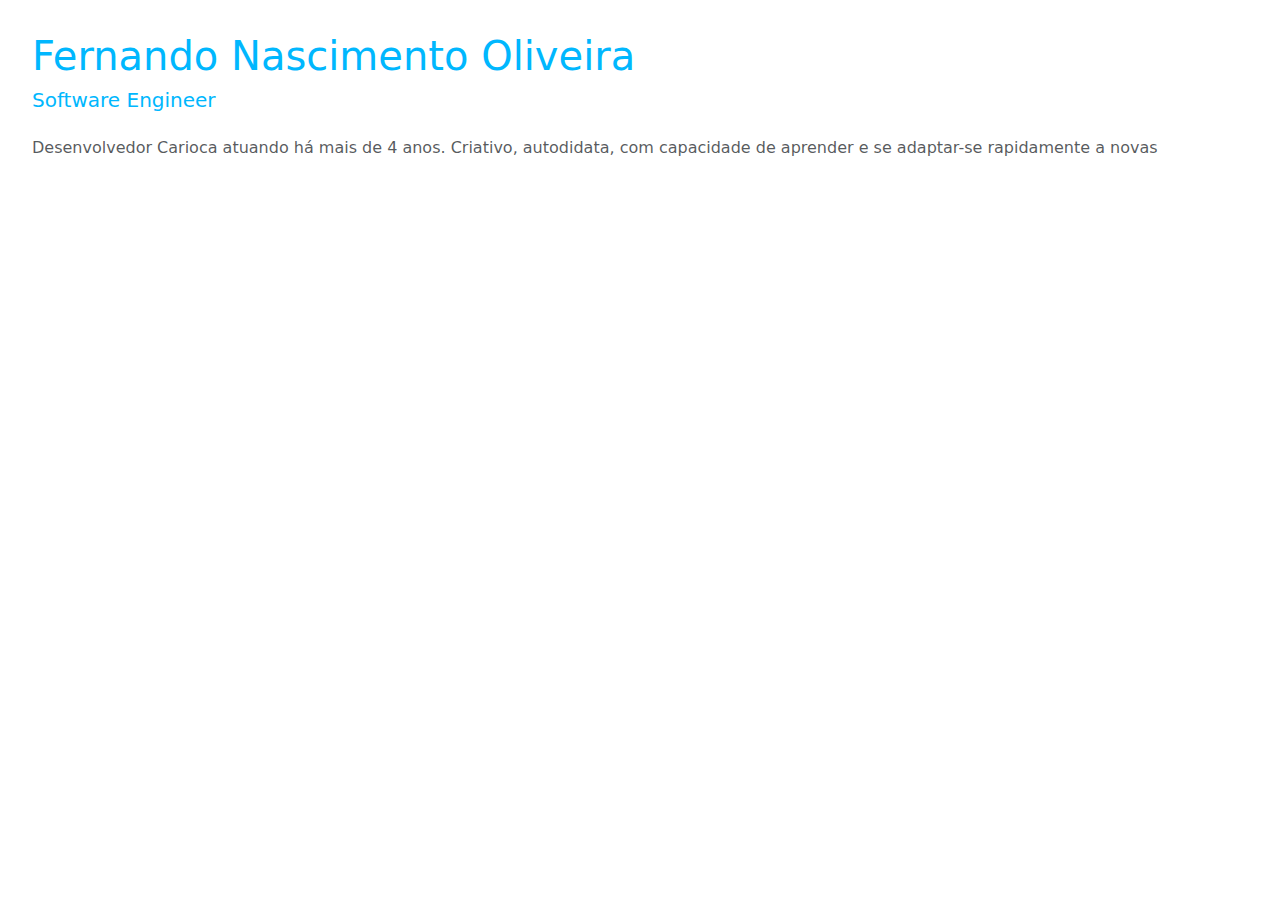
==== src/curriculo-pt.html @ 014e8c50 "resume test" ====
<!DOCTYPE html>
<html lang="en">

<head>
    <meta charset="utf-8">
    <meta name="viewport" content="width=device-width, initial-scale=1">
    <title>Curriculo PT-BR</title>
    <link rel="stylesheet" href="https://cdn.jsdelivr.net/npm/bootstrap@5.2.2/dist/css/bootstrap.min.css" />
    <link rel="stylesheet" href="https://cdnjs.cloudflare.com/ajax/libs/font-awesome/6.2.0/css/all.min.css">
    <link rel="apple-touch-icon" sizes="180x180" href="./../img/fav/apple-touch-icon.png">
    <link rel="icon" type="image/png" sizes="32x32" href="./../img/fav/favicon-32x32.png">
    <link rel="icon" type="image/png" sizes="16x16" href="./../img/fav/favicon-16x16.png">
    <link rel="manifest" href="./../img/fav/site.webmanifest">
    <link rel="stylesheet" href="./../css/style.css">
    <link rel="stylesheet" href="./../css/resume.css">
</head>

<body>
    <h1 class="h1 custom-text">Fernando Nascimento Oliveira</h1>
    <h2 class="h5 custom-text">Software Engineer</h2>

    <p class="text-muted mt-4">Desenvolvedor Carioca atuando há mais de 4 anos. Criativo, autodidata, com capacidade de
        aprender e se adaptar-se rapidamente a novas </p>
</body>

</html>
---- css/style.css ----
html {
    scroll-behavior: smooth;
}

.btn-custom {
    background-color: #00b7fe;
    color: #333;
    border-radius: 3px;
    padding: 15px 20px;
    font-size: 14px;
    font-weight: 400;
    color: white;
    font-weight: 900;
    text-decoration: none;
    transition: all 0.3s ease-in-out;
}

.custom-text {
    color: #00b7fe
}

.dark-blue-color {
    color: #191835;
}

.gray-back {
    background-color: #F1F5F6;
}

.services_box:hover {
    box-shadow: 0 0 10px rgba(0, 0, 0, 0.2);
    transform: scale(1.05);
}

.shadow-btn {
    text-shadow: 0 .1rem 0 rgba(0, 0, 0, .2);
}



/* timeline */

/* The actual timeline (the vertical ruler) */
.main-timeline {
    position: relative;
    padding-bottom: 50px;
}

/* The actual timeline (the vertical ruler) */
.main-timeline::after {
    content: "";
    position: absolute;
    width: 6px;
    background: linear-gradient(180deg, rgba(196,196,196) 0%, rgba(196,196,196) 90%, rgba(196,196,196,0) 100%);;
    top: 24px;
    bottom: 0;
    left: 50%;
    margin-left: -3px;
    border-radius: 500px;
}

/* Container around content */
.timeline {
    position: relative;
    background-color: inherit;
    width: 50%;
}

/* The circles on the timeline */
.timeline::after {
    content: "";
    position: absolute;
    width: 25px;
    height: 25px;
    right: -13px;
    background-color: #000;
    border: 5px solid #00b7fe;
    top: 15px;
    border-radius: 50%;
    z-index: 1;
}

/* Place the container to the left */
.left {
    padding: 0px 40px 20px 0px;
    left: 0;
}

/* Place the container to the right */
.right {
    padding: 0px 0px 20px 40px;
    left: 50%;
}

/* Add arrows to the left container (pointing right) */
.left::before {
    content: " ";
    position: absolute;
    top: 18px;
    z-index: 1;
    right: 31px;
    border: medium solid #DEE2E6;
    border-width: 10px 0 10px 10px;
    border-color: transparent transparent transparent #DEE2E6;
}

/* Add arrows to the right container (pointing left) */
.right::before {
    content: " ";
    position: absolute;
    top: 18px;
    z-index: 1;
    left: 31px;
    border: medium solid #DEE2E6;
    border-width: 10px 10px 10px 0;
    border-color: transparent #DEE2E6 transparent transparent;
}

/* Fix the circle for containers on the right side */
.right::after {
    left: -12px;
}

/* Media queries - Responsive timeline on screens less than 600px wide */
@media screen and (min-width: 768px) {
    .form-size {
        width: 650px;
    }
}

@media screen and (max-width: 768px) {

    /* Place the timelime to the left */
    .main-timeline::after {
        left: 31px;
    }

    /* Full-width containers */
    .timeline {
        width: 100%;
        padding-left: 70px;
        padding-right: 25px;
    }

    /* Make sure that all arrows are pointing leftwards */
    .timeline::before {
        left: 60px;
        border: medium solid white;
        border-width: 10px 10px 10px 0;
        border-color: transparent white transparent transparent;
    }

    /* Make sure all circles are at the same spot */
    .left::after,
    .right::after {
        left: 18px;
    }

    .left::before {
        right: auto;
    }

    /* Make all right containers behave like the left ones */
    .right {
        left: 0%;
    }
}
---- css/resume.css ----
body {
    margin: 2rem
}
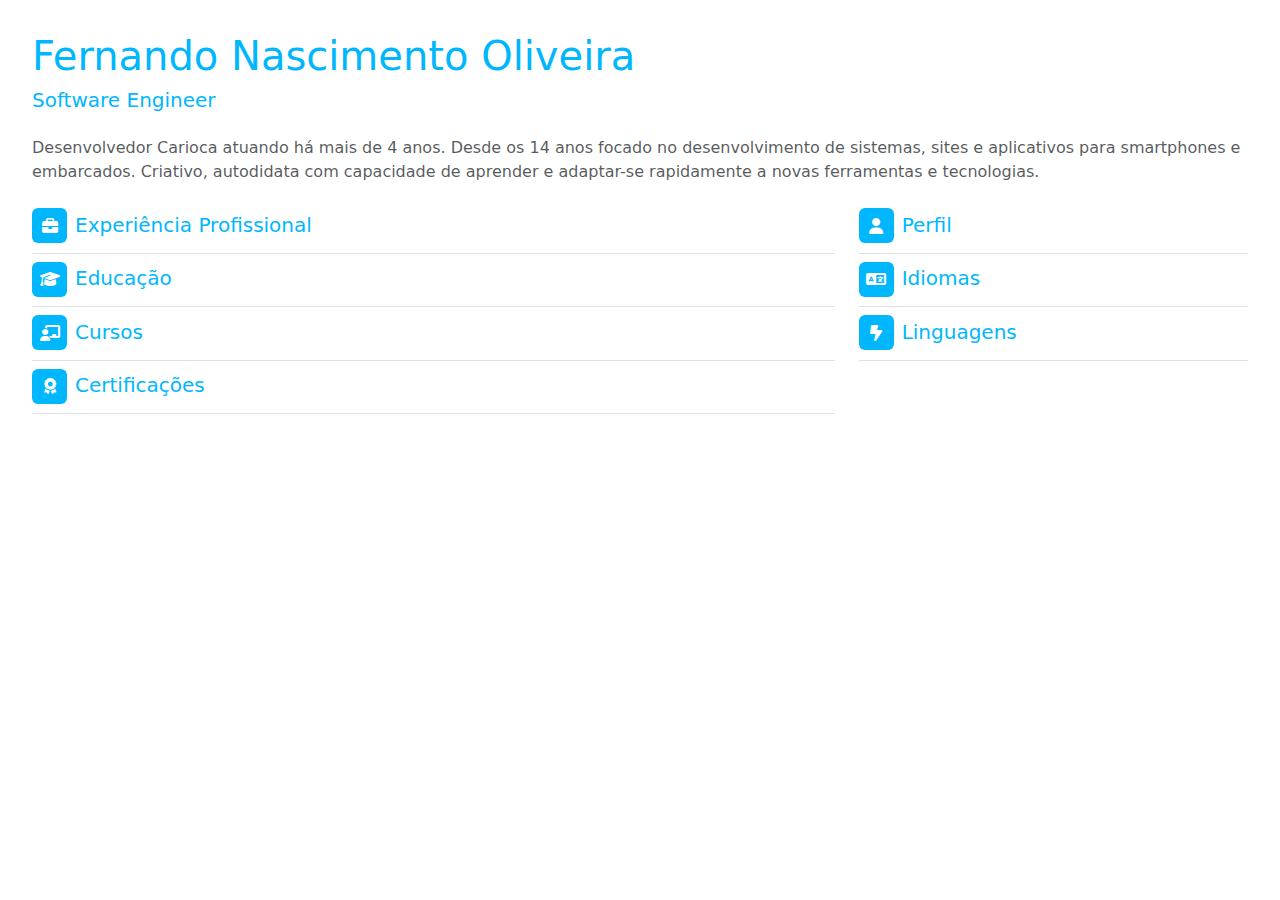
==== commit b807d366: "resume sections" ====
--- a/src/curriculo-pt.html
+++ b/src/curriculo-pt.html
@@ -1,5 +1,5 @@
 <!DOCTYPE html>
-<html lang="en">
+<html lang="pt-br">
 
 <head>
     <meta charset="utf-8">
@@ -18,9 +18,69 @@
 <body>
     <h1 class="h1 custom-text">Fernando Nascimento Oliveira</h1>
     <h2 class="h5 custom-text">Software Engineer</h2>
+    <p class="text-muted text-justify mt-4">Desenvolvedor Carioca atuando há mais de 4 anos. Desde os 14 anos focado no
+        desenvolvimento de sistemas, sites e aplicativos para smartphones e embarcados. Criativo, autodidata com
+        capacidade de aprender e adaptar-se rapidamente a novas ferramentas e tecnologias.</p>
 
-    <p class="text-muted mt-4">Desenvolvedor Carioca atuando há mais de 4 anos. Criativo, autodidata, com capacidade de
-        aprender e se adaptar-se rapidamente a novas </p>
+    <main class="row">
+        <div class="col-8">
+            <section class="d-flex align-items-baseline gap-2 border-bottom py-2">
+                <div class="custom-bg custom-icon px-2 py-1 rounded">
+                    <i class="fa-sharp fa-solid fa-briefcase text-white"></i>
+                </div>
+                <h1 class="h5 custom-text">Experiência Profissional</h1>
+            </section>
+
+
+            <section class="d-flex align-items-baseline gap-2 border-bottom py-2">
+                <div class="custom-bg custom-icon px-2 py-1 rounded">
+                    <i class="fa-sharp fa-solid fa-graduation-cap text-white"></i>
+                </div>
+                <h1 class="h5 custom-text">Educação</h1>
+            </section>
+
+            <section class="d-flex align-items-baseline gap-2 border-bottom py-2">
+                <div class="custom-bg custom-icon px-2 py-1 rounded">
+                    <i class="fa-solid fa-chalkboard-user text-white"></i>
+                </div>
+                <h1 class="h5 custom-text">Cursos</h1>
+            </section>
+
+            <section class="d-flex align-items-baseline gap-2 border-bottom py-2">
+                <div class="custom-bg custom-icon px-2 py-1 rounded">
+                    <i class="fa-sharp fa-solid fa-award text-white"></i>
+                </div>
+                <h1 class="h5 custom-text">Certificações</h1>
+            </section>
+        </div>
+        <div class="col-4">
+
+            <section class="d-flex align-items-baseline gap-2 border-bottom py-2">
+                <div class="custom-bg custom-icon px-2 py-1 rounded">
+                    <i class="fa-sharp fa-solid fa-user text-white"></i>
+                </div>
+                <h1 class="h5 custom-text">Perfil</h1>
+            </section>
+
+            <section class="d-flex align-items-baseline gap-2 border-bottom py-2">
+                <div class="custom-bg custom-icon px-2 py-1 rounded">
+                    <i class="fa-sharp fa-solid fa-language text-white"></i>
+                </div>
+                <h1 class="h5 custom-text">Idiomas</h1>
+            </section>
+
+
+
+            <section class="d-flex align-items-baseline gap-2 border-bottom py-2">
+                <div class="custom-bg custom-icon px-2 py-1 rounded">
+                    <i class="fa-sharp fa-solid fa-bolt-lightning text-white"></i>
+                </div>
+                <h1 class="h5 custom-text">Linguagens</h1>
+            </section>
+
+        </div>
+    </main>
+
 </body>
 
 </html>--- a/css/style.css
+++ b/css/style.css
@@ -1,4 +1,3 @@
-
 html {
     scroll-behavior: smooth;
 }
@@ -18,6 +17,18 @@
 
 .custom-text {
     color: #00b7fe
+}
+
+.custom-bg {
+    background-color: #00b7fe
+}
+
+.custom-icon {
+    width: 35px;
+    height: 35px;
+    display: flex;
+    justify-content: center;
+    align-items: center;
 }
 
 .dark-blue-color {
@@ -52,7 +63,8 @@
     content: "";
     position: absolute;
     width: 6px;
-    background: linear-gradient(180deg, rgba(196,196,196) 0%, rgba(196,196,196) 90%, rgba(196,196,196,0) 100%);;
+    background: linear-gradient(180deg, rgba(196, 196, 196) 0%, rgba(196, 196, 196) 90%, rgba(196, 196, 196, 0) 100%);
+    ;
     top: 24px;
     bottom: 0;
     left: 50%;
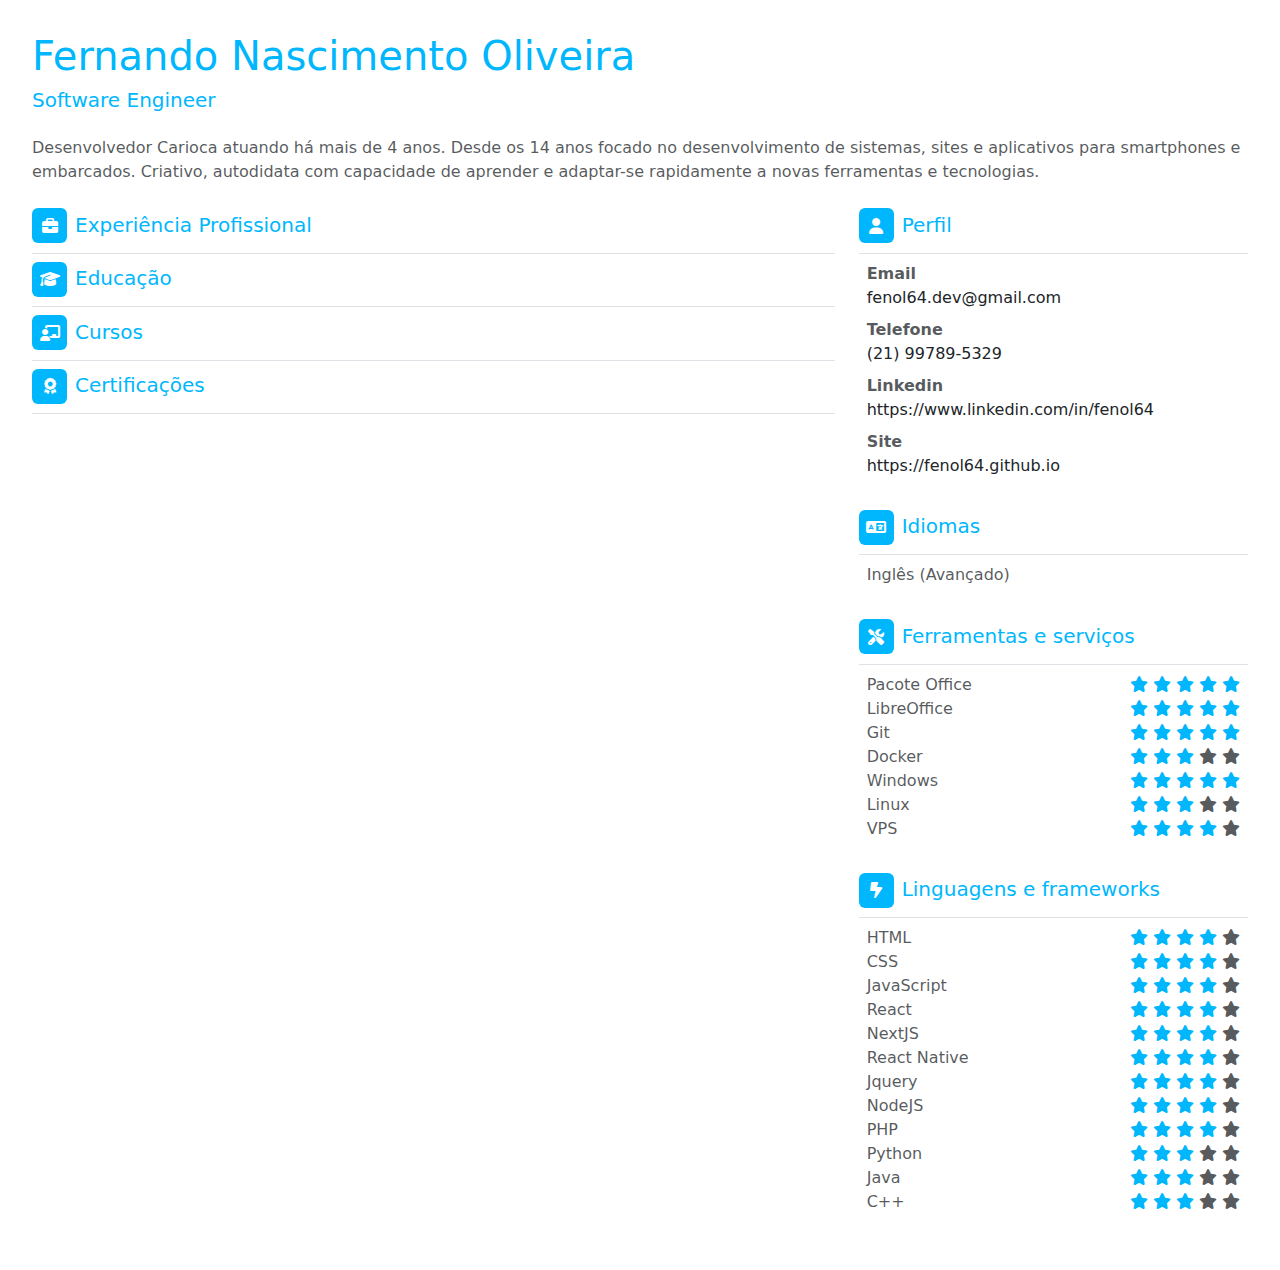
==== commit 13c64317: "aside ready" ====
--- a/src/curriculo-pt.html
+++ b/src/curriculo-pt.html
@@ -62,6 +62,27 @@
                 <h1 class="h5 custom-text">Perfil</h1>
             </section>
 
+            <ul class="list-unstyled p-2 d-flex flex-column gap-2">
+                <li>
+                    <span class="text-muted fw-bold">Email</span>
+                    <span class="d-block">fenol64.dev@gmail.com</span>
+                </li>
+                <li>
+                    <span class="text-muted fw-bold">Telefone</span>
+                    <span class="d-block">(21) 99789-5329</span>
+                </li>
+                <li>
+                    <span class="text-muted fw-bold">Linkedin</span>
+                    <span class="d-block">https://www.linkedin.com/in/fenol64</span>
+                </li>
+                <li>
+                    <span class="text-muted fw-bold">Site</span>
+                    <span class="d-block">https://fenol64.github.io</span>
+                </li>
+            </ul>
+
+
+
             <section class="d-flex align-items-baseline gap-2 border-bottom py-2">
                 <div class="custom-bg custom-icon px-2 py-1 rounded">
                     <i class="fa-sharp fa-solid fa-language text-white"></i>
@@ -69,15 +90,237 @@
                 <h1 class="h5 custom-text">Idiomas</h1>
             </section>
 
-
+            <ul class="list-unstyled p-2">
+                <li class="text-muted">Inglês (Avançado)</li>
+            </ul>
+
+            <section class="d-flex align-items-baseline gap-2 border-bottom py-2">
+                <div class="custom-bg custom-icon px-2 py-1 rounded">
+                    <i class="fa-sharp fa-solid fa-tools text-white"></i>
+                </div>
+                <h1 class="h5 custom-text">Ferramentas e serviços</h1>
+            </section>
+
+            <ul class="list-unstyled p-2">
+                <li class="d-flex justify-content-between">
+                    <span class="text-muted">Pacote Office</span>
+                    <div>
+                        <i class="fa-sharp fa-solid fa-star custom-text"></i>
+                        <i class="fa-sharp fa-solid fa-star custom-text"></i>
+                        <i class="fa-sharp fa-solid fa-star custom-text"></i>
+                        <i class="fa-sharp fa-solid fa-star custom-text"></i>
+                        <i class="fa-sharp fa-solid fa-star custom-text"></i>
+                    </div>
+                </li>
+
+                <li class="d-flex justify-content-between">
+                    <span class="text-muted">LibreOffice</span>
+                    <div>
+                        <i class="fa-sharp fa-solid fa-star custom-text"></i>
+                        <i class="fa-sharp fa-solid fa-star custom-text"></i>
+                        <i class="fa-sharp fa-solid fa-star custom-text"></i>
+                        <i class="fa-sharp fa-solid fa-star custom-text"></i>
+                        <i class="fa-sharp fa-solid fa-star custom-text"></i>
+                    </div>
+                </li>
+
+                <li class="d-flex justify-content-between">
+                    <span class="text-muted">Git</span>
+                    <div>
+                        <i class="fa-sharp fa-solid fa-star custom-text"></i>
+                        <i class="fa-sharp fa-solid fa-star custom-text"></i>
+                        <i class="fa-sharp fa-solid fa-star custom-text"></i>
+                        <i class="fa-sharp fa-solid fa-star custom-text"></i>
+                        <i class="fa-sharp fa-solid fa-star custom-text"></i>
+                    </div>
+                </li>
+
+                <li class="d-flex justify-content-between">
+                    <span class="text-muted">Docker</span>
+                    <div>
+                        <i class="fa-sharp fa-solid fa-star custom-text"></i>
+                        <i class="fa-sharp fa-solid fa-star custom-text"></i>
+                        <i class="fa-sharp fa-solid fa-star custom-text"></i>
+                        <i class="fa-sharp fa-solid fa-star text-muted"></i>
+                        <i class="fa-sharp fa-solid fa-star text-muted"></i>
+                    </div>
+                </li>
+
+                <li class="d-flex justify-content-between">
+                    <span class="text-muted">Windows</span>
+                    <div>
+                        <i class="fa-sharp fa-solid fa-star custom-text"></i>
+                        <i class="fa-sharp fa-solid fa-star custom-text"></i>
+                        <i class="fa-sharp fa-solid fa-star custom-text"></i>
+                        <i class="fa-sharp fa-solid fa-star custom-text"></i>
+                        <i class="fa-sharp fa-solid fa-star custom-text"></i>
+                    </div>
+                </li>
+
+                <li class="d-flex justify-content-between">
+                    <span class="text-muted">Linux</span>
+                    <div>
+                        <i class="fa-sharp fa-solid fa-star custom-text"></i>
+                        <i class="fa-sharp fa-solid fa-star custom-text"></i>
+                        <i class="fa-sharp fa-solid fa-star custom-text"></i>
+                        <i class="fa-sharp fa-solid fa-star text-muted"></i>
+                        <i class="fa-sharp fa-solid fa-star text-muted"></i>
+                    </div>
+                </li>
+
+                <li class="d-flex justify-content-between">
+                    <span class="text-muted">VPS</span>
+                    <div>
+                        <i class="fa-sharp fa-solid fa-star custom-text"></i>
+                        <i class="fa-sharp fa-solid fa-star custom-text"></i>
+                        <i class="fa-sharp fa-solid fa-star custom-text"></i>
+                        <i class="fa-sharp fa-solid fa-star custom-text"></i>
+                        <i class="fa-sharp fa-solid fa-star text-muted"></i>
+                    </div>
+                </li>
+
+            </ul>
 
             <section class="d-flex align-items-baseline gap-2 border-bottom py-2">
                 <div class="custom-bg custom-icon px-2 py-1 rounded">
                     <i class="fa-sharp fa-solid fa-bolt-lightning text-white"></i>
                 </div>
-                <h1 class="h5 custom-text">Linguagens</h1>
-            </section>
-
+                <h1 class="h5 custom-text">Linguagens e frameworks</h1>
+            </section>
+
+            <ul class="list-unstyled p-2">
+                <li class="d-flex justify-content-between">
+                    <span class="text-muted">HTML</span>
+                    <div>
+                        <i class="fa-sharp fa-solid fa-star custom-text"></i>
+                        <i class="fa-sharp fa-solid fa-star custom-text"></i>
+                        <i class="fa-sharp fa-solid fa-star custom-text"></i>
+                        <i class="fa-sharp fa-solid fa-star custom-text"></i>
+                        <i class="fa-sharp fa-solid fa-star text-muted"></i>
+                    </div>
+                </li>
+                <li class="d-flex justify-content-between">
+                    <span class="text-muted">CSS</span>
+                    <div>
+                        <i class="fa-sharp fa-solid fa-star custom-text"></i>
+                        <i class="fa-sharp fa-solid fa-star custom-text"></i>
+                        <i class="fa-sharp fa-solid fa-star custom-text"></i>
+                        <i class="fa-sharp fa-solid fa-star custom-text"></i>
+                        <i class="fa-sharp fa-solid fa-star text-muted"></i>
+                    </div>
+                </li>
+                <li class="d-flex justify-content-between">
+                    <span class="text-muted">JavaScript</span>
+                    <div>
+                        <i class="fa-sharp fa-solid fa-star custom-text"></i>
+                        <i class="fa-sharp fa-solid fa-star custom-text"></i>
+                        <i class="fa-sharp fa-solid fa-star custom-text"></i>
+                        <i class="fa-sharp fa-solid fa-star custom-text"></i>
+                        <i class="fa-sharp fa-solid fa-star text-muted"></i>
+                    </div>
+                </li>
+                <li class="d-flex justify-content-between">
+                    <span class="text-muted">React</span>
+                    <div>
+                        <i class="fa-sharp fa-solid fa-star custom-text"></i>
+                        <i class="fa-sharp fa-solid fa-star custom-text"></i>
+                        <i class="fa-sharp fa-solid fa-star custom-text"></i>
+                        <i class="fa-sharp fa-solid fa-star custom-text"></i>
+                        <i class="fa-sharp fa-solid fa-star text-muted"></i>
+                    </div>
+                </li>
+
+                <li class="d-flex justify-content-between">
+                    <span class="text-muted">NextJS</span>
+                    <div>
+                        <i class="fa-sharp fa-solid fa-star custom-text"></i>
+                        <i class="fa-sharp fa-solid fa-star custom-text"></i>
+                        <i class="fa-sharp fa-solid fa-star custom-text"></i>
+                        <i class="fa-sharp fa-solid fa-star custom-text"></i>
+                        <i class="fa-sharp fa-solid fa-star text-muted"></i>
+                    </div>
+                </li>
+
+                <li class="d-flex justify-content-between">
+                    <span class="text-muted">React Native</span>
+                    <div>
+                        <i class="fa-sharp fa-solid fa-star custom-text"></i>
+                        <i class="fa-sharp fa-solid fa-star custom-text"></i>
+                        <i class="fa-sharp fa-solid fa-star custom-text"></i>
+                        <i class="fa-sharp fa-solid fa-star custom-text"></i>
+                        <i class="fa-sharp fa-solid fa-star text-muted"></i>
+                    </div>
+                </li>
+
+                <li class="d-flex justify-content-between">
+                    <span class="text-muted">Jquery</span>
+                    <div>
+                        <i class="fa-sharp fa-solid fa-star custom-text"></i>
+                        <i class="fa-sharp fa-solid fa-star custom-text"></i>
+                        <i class="fa-sharp fa-solid fa-star custom-text"></i>
+                        <i class="fa-sharp fa-solid fa-star custom-text"></i>
+                        <i class="fa-sharp fa-solid fa-star text-muted"></i>
+                    </div>
+                </li>
+
+                <li class="d-flex justify-content-between">
+                    <span class="text-muted">NodeJS</span>
+                    <div>
+                        <i class="fa-sharp fa-solid fa-star custom-text"></i>
+                        <i class="fa-sharp fa-solid fa-star custom-text"></i>
+                        <i class="fa-sharp fa-solid fa-star custom-text"></i>
+                        <i class="fa-sharp fa-solid fa-star custom-text"></i>
+                        <i class="fa-sharp fa-solid fa-star text-muted"></i>
+                    </div>
+                </li>
+
+                <li class="d-flex justify-content-between">
+                    <span class="text-muted">PHP</span>
+                    <div>
+                        <i class="fa-sharp fa-solid fa-star custom-text"></i>
+                        <i class="fa-sharp fa-solid fa-star custom-text"></i>
+                        <i class="fa-sharp fa-solid fa-star custom-text"></i>
+                        <i class="fa-sharp fa-solid fa-star custom-text"></i>
+                        <i class="fa-sharp fa-solid fa-star text-muted"></i>
+                    </div>
+                </li>
+
+                <li class="d-flex justify-content-between">
+                    <span class="text-muted">Python</span>
+                    <div>
+                        <i class="fa-sharp fa-solid fa-star custom-text"></i>
+                        <i class="fa-sharp fa-solid fa-star custom-text"></i>
+                        <i class="fa-sharp fa-solid fa-star custom-text"></i>
+                        <i class="fa-sharp fa-solid fa-star text-muted"></i>
+                        <i class="fa-sharp fa-solid fa-star text-muted"></i>
+                    </div>
+                </li>
+
+                <li class="d-flex justify-content-between">
+                    <span class="text-muted">Java</span>
+                    <div>
+                        <i class="fa-sharp fa-solid fa-star custom-text"></i>
+                        <i class="fa-sharp fa-solid fa-star custom-text"></i>
+                        <i class="fa-sharp fa-solid fa-star custom-text"></i>
+                        <i class="fa-sharp fa-solid fa-star text-muted"></i>
+                        <i class="fa-sharp fa-solid fa-star text-muted"></i>
+                    </div>
+                </li>
+
+                <li class="d-flex justify-content-between">
+                    <span class="text-muted">C++</span>
+                    <div>
+                        <i class="fa-sharp fa-solid fa-star custom-text"></i>
+                        <i class="fa-sharp fa-solid fa-star custom-text"></i>
+                        <i class="fa-sharp fa-solid fa-star custom-text"></i>
+                        <i class="fa-sharp fa-solid fa-star text-muted"></i>
+                        <i class="fa-sharp fa-solid fa-star text-muted"></i>
+                    </div>
+                </li>
+
+
+
+            </ul>
         </div>
     </main>
 
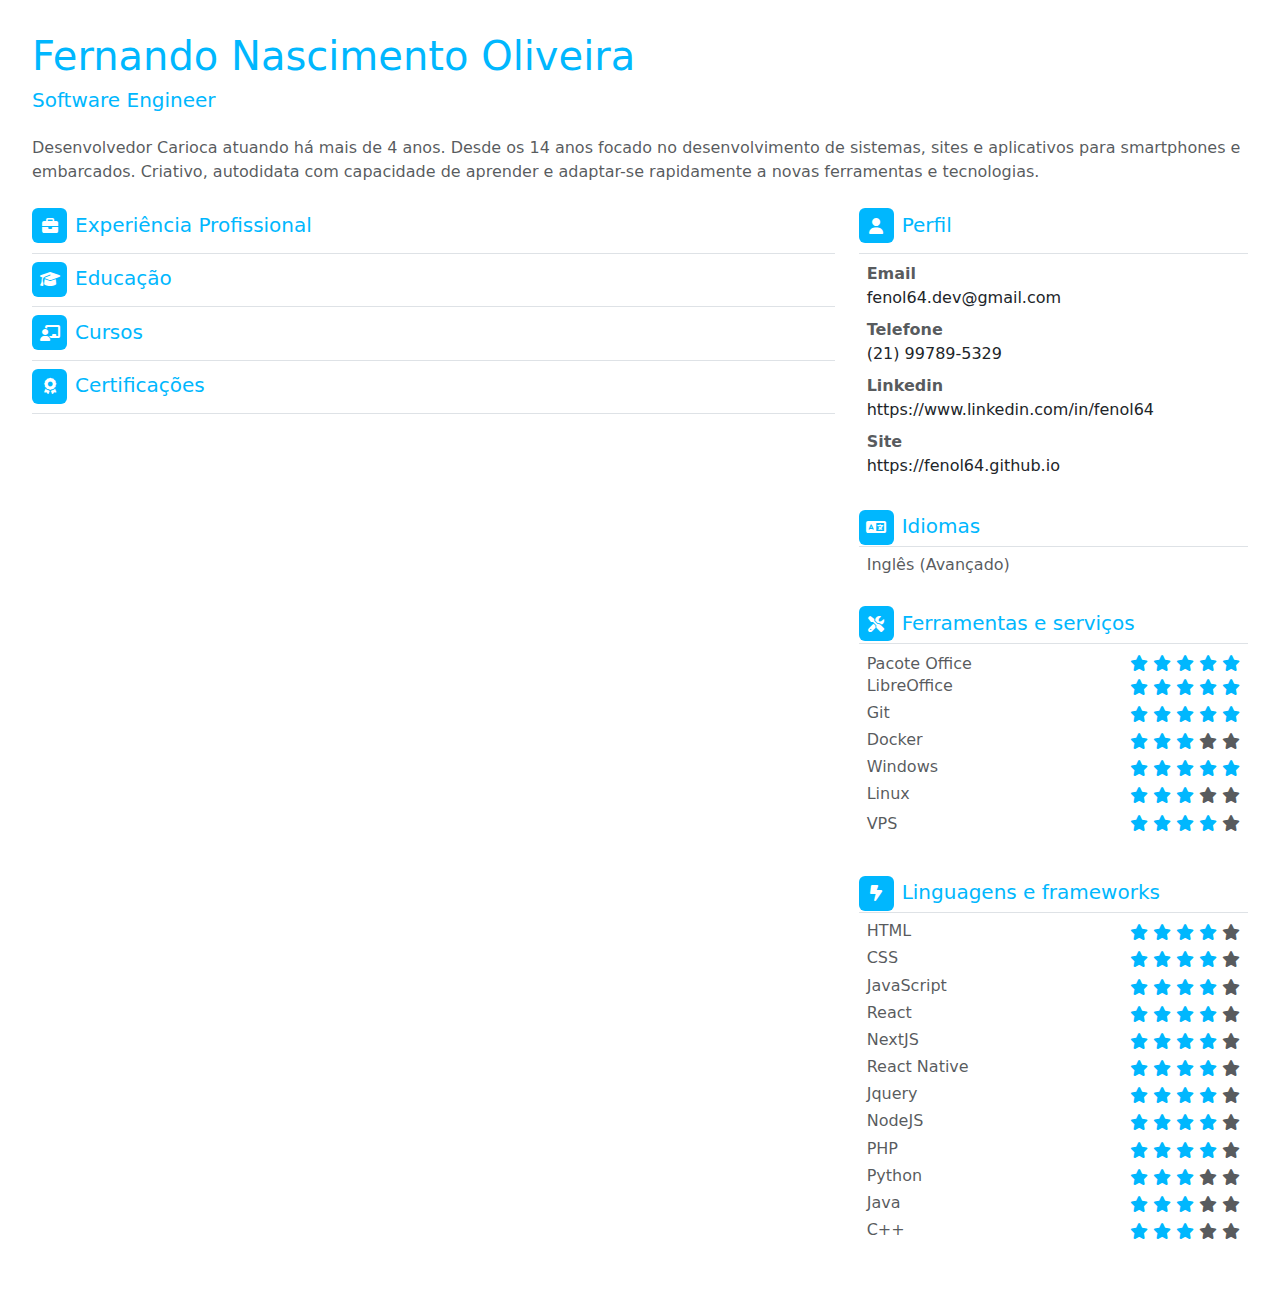
==== commit 688fab12: "v1" ====
--- a/src/curriculo-pt.html
+++ b/src/curriculo-pt.html
@@ -83,244 +83,289 @@
 
 
 
-            <section class="d-flex align-items-baseline gap-2 border-bottom py-2">
-                <div class="custom-bg custom-icon px-2 py-1 rounded">
-                    <i class="fa-sharp fa-solid fa-language text-white"></i>
-                </div>
-                <h1 class="h5 custom-text">Idiomas</h1>
-            </section>
-
-            <ul class="list-unstyled p-2">
-                <li class="text-muted">Inglês (Avançado)</li>
-            </ul>
-
-            <section class="d-flex align-items-baseline gap-2 border-bottom py-2">
-                <div class="custom-bg custom-icon px-2 py-1 rounded">
-                    <i class="fa-sharp fa-solid fa-tools text-white"></i>
-                </div>
-                <h1 class="h5 custom-text">Ferramentas e serviços</h1>
-            </section>
-
-            <ul class="list-unstyled p-2">
-                <li class="d-flex justify-content-between">
-                    <span class="text-muted">Pacote Office</span>
-                    <div>
-                        <i class="fa-sharp fa-solid fa-star custom-text"></i>
-                        <i class="fa-sharp fa-solid fa-star custom-text"></i>
-                        <i class="fa-sharp fa-solid fa-star custom-text"></i>
-                        <i class="fa-sharp fa-solid fa-star custom-text"></i>
-                        <i class="fa-sharp fa-solid fa-star custom-text"></i>
+            <section class="py-2">
+                <div class="d-flex align-items-baseline gap-2 border-bottom">
+                    <div class="custom-bg custom-icon px-2 py-1 rounded">
+                        <i class="fa-sharp fa-solid fa-language text-white"></i>
                     </div>
-                </li>
-
-                <li class="d-flex justify-content-between">
-                    <span class="text-muted">LibreOffice</span>
-                    <div>
-                        <i class="fa-sharp fa-solid fa-star custom-text"></i>
-                        <i class="fa-sharp fa-solid fa-star custom-text"></i>
-                        <i class="fa-sharp fa-solid fa-star custom-text"></i>
-                        <i class="fa-sharp fa-solid fa-star custom-text"></i>
-                        <i class="fa-sharp fa-solid fa-star custom-text"></i>
+                    <h1 class="h5 custom-text">Idiomas</h1>
+                </div>
+                <div class="p-2">
+                    <h2 class="text-muted fw-normal h6">Inglês (Avançado)</h2>
+                </div>
+            </section>
+
+
+            <section class=" py-2">
+                <div class="d-flex align-items-baseline gap-2 border-bottom">
+                    <div class="custom-bg custom-icon px-2 py-1 rounded">
+                        <i class="fa-sharp fa-solid fa-tools text-white"></i>
                     </div>
-                </li>
-
-                <li class="d-flex justify-content-between">
-                    <span class="text-muted">Git</span>
-                    <div>
-                        <i class="fa-sharp fa-solid fa-star custom-text"></i>
-                        <i class="fa-sharp fa-solid fa-star custom-text"></i>
-                        <i class="fa-sharp fa-solid fa-star custom-text"></i>
-                        <i class="fa-sharp fa-solid fa-star custom-text"></i>
-                        <i class="fa-sharp fa-solid fa-star custom-text"></i>
+                    <h1 class="h5 custom-text">Ferramentas e serviços</h1>
+                </div>
+                <ul class="list-unstyled p-2">
+                    <li class="d-flex justify-content-between">
+                        <div>
+                            <h2 class="text-muted h6 fw-normal d-inline">Pacote Office</span>
+                        </div>
+                        <div>
+                            <i class="fa-sharp fa-solid fa-star custom-text"></i>
+                            <i class="fa-sharp fa-solid fa-star custom-text"></i>
+                            <i class="fa-sharp fa-solid fa-star custom-text"></i>
+                            <i class="fa-sharp fa-solid fa-star custom-text"></i>
+                            <i class="fa-sharp fa-solid fa-star custom-text"></i>
+                        </div>
+                    </li>
+
+                    <li class="d-flex justify-content-between">
+                        <div>
+                            <h2 class="text-muted fw-normal h6">LibreOffice</h2>
+                        </div>
+                        <div>
+                            <i class="fa-sharp fa-solid fa-star custom-text"></i>
+                            <i class="fa-sharp fa-solid fa-star custom-text"></i>
+                            <i class="fa-sharp fa-solid fa-star custom-text"></i>
+                            <i class="fa-sharp fa-solid fa-star custom-text"></i>
+                            <i class="fa-sharp fa-solid fa-star custom-text"></i>
+                        </div>
+                    </li>
+
+                    <li class="d-flex justify-content-between">
+                        <div>
+                            <h2 class="text-muted fw-normal h6">Git</h2>
+                        </div>
+                        <div>
+                            <i class="fa-sharp fa-solid fa-star custom-text"></i>
+                            <i class="fa-sharp fa-solid fa-star custom-text"></i>
+                            <i class="fa-sharp fa-solid fa-star custom-text"></i>
+                            <i class="fa-sharp fa-solid fa-star custom-text"></i>
+                            <i class="fa-sharp fa-solid fa-star custom-text"></i>
+                        </div>
+                    </li>
+
+                    <li class="d-flex justify-content-between">
+                        <div>
+                            <h2 class="text-muted fw-normal h6">Docker</h2>
+                        </div>
+                        <div>
+                            <i class="fa-sharp fa-solid fa-star custom-text"></i>
+                            <i class="fa-sharp fa-solid fa-star custom-text"></i>
+                            <i class="fa-sharp fa-solid fa-star custom-text"></i>
+                            <i class="fa-sharp fa-solid fa-star text-muted"></i>
+                            <i class="fa-sharp fa-solid fa-star text-muted"></i>
+                        </div>
+                    </li>
+
+                    <li class="d-flex justify-content-between">
+                        <div>
+                            <h2 class="text-muted fw-normal h6">Windows</h2>
+                        </div>
+                        <div>
+                            <i class="fa-sharp fa-solid fa-star custom-text"></i>
+                            <i class="fa-sharp fa-solid fa-star custom-text"></i>
+                            <i class="fa-sharp fa-solid fa-star custom-text"></i>
+                            <i class="fa-sharp fa-solid fa-star custom-text"></i>
+                            <i class="fa-sharp fa-solid fa-star custom-text"></i>
+                        </div>
+                    </li>
+
+                    <li class="d-flex justify-content-between">
+                        <div>
+                            <h2 class="text-muted fw-normal h6">Linux</h2>
+                        </div>
+                        <div>
+                            <i class="fa-sharp fa-solid fa-star custom-text"></i>
+                            <i class="fa-sharp fa-solid fa-star custom-text"></i>
+                            <i class="fa-sharp fa-solid fa-star custom-text"></i>
+                            <i class="fa-sharp fa-solid fa-star text-muted"></i>
+                            <i class="fa-sharp fa-solid fa-star text-muted"></i>
+                        </div>
+                    </li>
+
+                    <li class="d-flex justify-content-between">
+                        <div>
+                            <span class="text-muted">VPS</span>
+                        </div>
+                        <div>
+                            <i class="fa-sharp fa-solid fa-star custom-text"></i>
+                            <i class="fa-sharp fa-solid fa-star custom-text"></i>
+                            <i class="fa-sharp fa-solid fa-star custom-text"></i>
+                            <i class="fa-sharp fa-solid fa-star custom-text"></i>
+                            <i class="fa-sharp fa-solid fa-star text-muted"></i>
+                        </div>
+                    </li>
+
+                </ul>
+            </section>
+
+
+
+            <section class="py-2">
+                <div class="d-flex align-items-baseline gap-2 border-bottom ">
+                    <div class="custom-bg custom-icon px-2 py-1 rounded">
+                        <i class="fa-sharp fa-solid fa-bolt-lightning text-white"></i>
                     </div>
-                </li>
-
-                <li class="d-flex justify-content-between">
-                    <span class="text-muted">Docker</span>
-                    <div>
-                        <i class="fa-sharp fa-solid fa-star custom-text"></i>
-                        <i class="fa-sharp fa-solid fa-star custom-text"></i>
-                        <i class="fa-sharp fa-solid fa-star custom-text"></i>
-                        <i class="fa-sharp fa-solid fa-star text-muted"></i>
-                        <i class="fa-sharp fa-solid fa-star text-muted"></i>
-                    </div>
-                </li>
-
-                <li class="d-flex justify-content-between">
-                    <span class="text-muted">Windows</span>
-                    <div>
-                        <i class="fa-sharp fa-solid fa-star custom-text"></i>
-                        <i class="fa-sharp fa-solid fa-star custom-text"></i>
-                        <i class="fa-sharp fa-solid fa-star custom-text"></i>
-                        <i class="fa-sharp fa-solid fa-star custom-text"></i>
-                        <i class="fa-sharp fa-solid fa-star custom-text"></i>
-                    </div>
-                </li>
-
-                <li class="d-flex justify-content-between">
-                    <span class="text-muted">Linux</span>
-                    <div>
-                        <i class="fa-sharp fa-solid fa-star custom-text"></i>
-                        <i class="fa-sharp fa-solid fa-star custom-text"></i>
-                        <i class="fa-sharp fa-solid fa-star custom-text"></i>
-                        <i class="fa-sharp fa-solid fa-star text-muted"></i>
-                        <i class="fa-sharp fa-solid fa-star text-muted"></i>
-                    </div>
-                </li>
-
-                <li class="d-flex justify-content-between">
-                    <span class="text-muted">VPS</span>
-                    <div>
-                        <i class="fa-sharp fa-solid fa-star custom-text"></i>
-                        <i class="fa-sharp fa-solid fa-star custom-text"></i>
-                        <i class="fa-sharp fa-solid fa-star custom-text"></i>
-                        <i class="fa-sharp fa-solid fa-star custom-text"></i>
-                        <i class="fa-sharp fa-solid fa-star text-muted"></i>
-                    </div>
-                </li>
-
-            </ul>
-
-            <section class="d-flex align-items-baseline gap-2 border-bottom py-2">
-                <div class="custom-bg custom-icon px-2 py-1 rounded">
-                    <i class="fa-sharp fa-solid fa-bolt-lightning text-white"></i>
-                </div>
-                <h1 class="h5 custom-text">Linguagens e frameworks</h1>
-            </section>
-
-            <ul class="list-unstyled p-2">
-                <li class="d-flex justify-content-between">
-                    <span class="text-muted">HTML</span>
-                    <div>
-                        <i class="fa-sharp fa-solid fa-star custom-text"></i>
-                        <i class="fa-sharp fa-solid fa-star custom-text"></i>
-                        <i class="fa-sharp fa-solid fa-star custom-text"></i>
-                        <i class="fa-sharp fa-solid fa-star custom-text"></i>
-                        <i class="fa-sharp fa-solid fa-star text-muted"></i>
-                    </div>
-                </li>
-                <li class="d-flex justify-content-between">
-                    <span class="text-muted">CSS</span>
-                    <div>
-                        <i class="fa-sharp fa-solid fa-star custom-text"></i>
-                        <i class="fa-sharp fa-solid fa-star custom-text"></i>
-                        <i class="fa-sharp fa-solid fa-star custom-text"></i>
-                        <i class="fa-sharp fa-solid fa-star custom-text"></i>
-                        <i class="fa-sharp fa-solid fa-star text-muted"></i>
-                    </div>
-                </li>
-                <li class="d-flex justify-content-between">
-                    <span class="text-muted">JavaScript</span>
-                    <div>
-                        <i class="fa-sharp fa-solid fa-star custom-text"></i>
-                        <i class="fa-sharp fa-solid fa-star custom-text"></i>
-                        <i class="fa-sharp fa-solid fa-star custom-text"></i>
-                        <i class="fa-sharp fa-solid fa-star custom-text"></i>
-                        <i class="fa-sharp fa-solid fa-star text-muted"></i>
-                    </div>
-                </li>
-                <li class="d-flex justify-content-between">
-                    <span class="text-muted">React</span>
-                    <div>
-                        <i class="fa-sharp fa-solid fa-star custom-text"></i>
-                        <i class="fa-sharp fa-solid fa-star custom-text"></i>
-                        <i class="fa-sharp fa-solid fa-star custom-text"></i>
-                        <i class="fa-sharp fa-solid fa-star custom-text"></i>
-                        <i class="fa-sharp fa-solid fa-star text-muted"></i>
-                    </div>
-                </li>
-
-                <li class="d-flex justify-content-between">
-                    <span class="text-muted">NextJS</span>
-                    <div>
-                        <i class="fa-sharp fa-solid fa-star custom-text"></i>
-                        <i class="fa-sharp fa-solid fa-star custom-text"></i>
-                        <i class="fa-sharp fa-solid fa-star custom-text"></i>
-                        <i class="fa-sharp fa-solid fa-star custom-text"></i>
-                        <i class="fa-sharp fa-solid fa-star text-muted"></i>
-                    </div>
-                </li>
-
-                <li class="d-flex justify-content-between">
-                    <span class="text-muted">React Native</span>
-                    <div>
-                        <i class="fa-sharp fa-solid fa-star custom-text"></i>
-                        <i class="fa-sharp fa-solid fa-star custom-text"></i>
-                        <i class="fa-sharp fa-solid fa-star custom-text"></i>
-                        <i class="fa-sharp fa-solid fa-star custom-text"></i>
-                        <i class="fa-sharp fa-solid fa-star text-muted"></i>
-                    </div>
-                </li>
-
-                <li class="d-flex justify-content-between">
-                    <span class="text-muted">Jquery</span>
-                    <div>
-                        <i class="fa-sharp fa-solid fa-star custom-text"></i>
-                        <i class="fa-sharp fa-solid fa-star custom-text"></i>
-                        <i class="fa-sharp fa-solid fa-star custom-text"></i>
-                        <i class="fa-sharp fa-solid fa-star custom-text"></i>
-                        <i class="fa-sharp fa-solid fa-star text-muted"></i>
-                    </div>
-                </li>
-
-                <li class="d-flex justify-content-between">
-                    <span class="text-muted">NodeJS</span>
-                    <div>
-                        <i class="fa-sharp fa-solid fa-star custom-text"></i>
-                        <i class="fa-sharp fa-solid fa-star custom-text"></i>
-                        <i class="fa-sharp fa-solid fa-star custom-text"></i>
-                        <i class="fa-sharp fa-solid fa-star custom-text"></i>
-                        <i class="fa-sharp fa-solid fa-star text-muted"></i>
-                    </div>
-                </li>
-
-                <li class="d-flex justify-content-between">
-                    <span class="text-muted">PHP</span>
-                    <div>
-                        <i class="fa-sharp fa-solid fa-star custom-text"></i>
-                        <i class="fa-sharp fa-solid fa-star custom-text"></i>
-                        <i class="fa-sharp fa-solid fa-star custom-text"></i>
-                        <i class="fa-sharp fa-solid fa-star custom-text"></i>
-                        <i class="fa-sharp fa-solid fa-star text-muted"></i>
-                    </div>
-                </li>
-
-                <li class="d-flex justify-content-between">
-                    <span class="text-muted">Python</span>
-                    <div>
-                        <i class="fa-sharp fa-solid fa-star custom-text"></i>
-                        <i class="fa-sharp fa-solid fa-star custom-text"></i>
-                        <i class="fa-sharp fa-solid fa-star custom-text"></i>
-                        <i class="fa-sharp fa-solid fa-star text-muted"></i>
-                        <i class="fa-sharp fa-solid fa-star text-muted"></i>
-                    </div>
-                </li>
-
-                <li class="d-flex justify-content-between">
-                    <span class="text-muted">Java</span>
-                    <div>
-                        <i class="fa-sharp fa-solid fa-star custom-text"></i>
-                        <i class="fa-sharp fa-solid fa-star custom-text"></i>
-                        <i class="fa-sharp fa-solid fa-star custom-text"></i>
-                        <i class="fa-sharp fa-solid fa-star text-muted"></i>
-                        <i class="fa-sharp fa-solid fa-star text-muted"></i>
-                    </div>
-                </li>
-
-                <li class="d-flex justify-content-between">
-                    <span class="text-muted">C++</span>
-                    <div>
-                        <i class="fa-sharp fa-solid fa-star custom-text"></i>
-                        <i class="fa-sharp fa-solid fa-star custom-text"></i>
-                        <i class="fa-sharp fa-solid fa-star custom-text"></i>
-                        <i class="fa-sharp fa-solid fa-star text-muted"></i>
-                        <i class="fa-sharp fa-solid fa-star text-muted"></i>
-                    </div>
-                </li>
-
-
-
-            </ul>
+                    <h1 class="h5 custom-text">Linguagens e frameworks</h1>
+                </div>
+
+                <ul class="list-unstyled p-2">
+                    <li class="d-flex justify-content-between">
+                        <div>
+                            <h2 class="h6 fw-normal text-muted">HTML</h2>
+                        </div>
+                        <div>
+                            <i class="fa-sharp fa-solid fa-star custom-text"></i>
+                            <i class="fa-sharp fa-solid fa-star custom-text"></i>
+                            <i class="fa-sharp fa-solid fa-star custom-text"></i>
+                            <i class="fa-sharp fa-solid fa-star custom-text"></i>
+                            <i class="fa-sharp fa-solid fa-star text-muted"></i>
+                        </div>
+                    </li>
+                    <li class="d-flex justify-content-between">
+                        <div>
+                            <h2 class="h6 fw-normal text-muted">CSS</h2>
+                        </div>
+                        <div>
+                            <i class="fa-sharp fa-solid fa-star custom-text"></i>
+                            <i class="fa-sharp fa-solid fa-star custom-text"></i>
+                            <i class="fa-sharp fa-solid fa-star custom-text"></i>
+                            <i class="fa-sharp fa-solid fa-star custom-text"></i>
+                            <i class="fa-sharp fa-solid fa-star text-muted"></i>
+                        </div>
+                    </li>
+                    <li class="d-flex justify-content-between">
+                        <div>
+                            <h2 class="h6 fw-normal text-muted">JavaScript</h2>
+                        </div>
+                        <div>
+                            <i class="fa-sharp fa-solid fa-star custom-text"></i>
+                            <i class="fa-sharp fa-solid fa-star custom-text"></i>
+                            <i class="fa-sharp fa-solid fa-star custom-text"></i>
+                            <i class="fa-sharp fa-solid fa-star custom-text"></i>
+                            <i class="fa-sharp fa-solid fa-star text-muted"></i>
+                        </div>
+                    </li>
+                    <li class="d-flex justify-content-between">
+                        <div>
+                            <h2 class="h6 fw-normal text-muted">React</h2>
+                        </div>
+                        <div>
+                            <i class="fa-sharp fa-solid fa-star custom-text"></i>
+                            <i class="fa-sharp fa-solid fa-star custom-text"></i>
+                            <i class="fa-sharp fa-solid fa-star custom-text"></i>
+                            <i class="fa-sharp fa-solid fa-star custom-text"></i>
+                            <i class="fa-sharp fa-solid fa-star text-muted"></i>
+                        </div>
+                    </li>
+
+                    <li class="d-flex justify-content-between">
+                        <div>
+                            <h2 class="h6 fw-normal text-muted">NextJS</h2>
+                        </div>
+                        <div>
+                            <i class="fa-sharp fa-solid fa-star custom-text"></i>
+                            <i class="fa-sharp fa-solid fa-star custom-text"></i>
+                            <i class="fa-sharp fa-solid fa-star custom-text"></i>
+                            <i class="fa-sharp fa-solid fa-star custom-text"></i>
+                            <i class="fa-sharp fa-solid fa-star text-muted"></i>
+                        </div>
+                    </li>
+
+                    <li class="d-flex justify-content-between">
+                        <div>
+                            <h2 class="h6 fw-normal text-muted">React Native</h2>
+                        </div>
+                        <div>
+                            <i class="fa-sharp fa-solid fa-star custom-text"></i>
+                            <i class="fa-sharp fa-solid fa-star custom-text"></i>
+                            <i class="fa-sharp fa-solid fa-star custom-text"></i>
+                            <i class="fa-sharp fa-solid fa-star custom-text"></i>
+                            <i class="fa-sharp fa-solid fa-star text-muted"></i>
+                        </div>
+                    </li>
+
+                    <li class="d-flex justify-content-between">
+                        <div>
+                            <h2 class="h6 fw-normal text-muted">Jquery</h2>
+                        </div>
+                        <div>
+                            <i class="fa-sharp fa-solid fa-star custom-text"></i>
+                            <i class="fa-sharp fa-solid fa-star custom-text"></i>
+                            <i class="fa-sharp fa-solid fa-star custom-text"></i>
+                            <i class="fa-sharp fa-solid fa-star custom-text"></i>
+                            <i class="fa-sharp fa-solid fa-star text-muted"></i>
+                        </div>
+                    </li>
+
+                    <li class="d-flex justify-content-between">
+                        <div>
+                            <h2 class="h6 fw-normal text-muted">NodeJS</h2>
+                        </div>
+                        <div>
+                            <i class="fa-sharp fa-solid fa-star custom-text"></i>
+                            <i class="fa-sharp fa-solid fa-star custom-text"></i>
+                            <i class="fa-sharp fa-solid fa-star custom-text"></i>
+                            <i class="fa-sharp fa-solid fa-star custom-text"></i>
+                            <i class="fa-sharp fa-solid fa-star text-muted"></i>
+                        </div>
+                    </li>
+
+                    <li class="d-flex justify-content-between">
+                        <div>
+                            <h2 class="h6 fw-normal text-muted">PHP</h2>
+                        </div>
+                        <div>
+                            <i class="fa-sharp fa-solid fa-star custom-text"></i>
+                            <i class="fa-sharp fa-solid fa-star custom-text"></i>
+                            <i class="fa-sharp fa-solid fa-star custom-text"></i>
+                            <i class="fa-sharp fa-solid fa-star custom-text"></i>
+                            <i class="fa-sharp fa-solid fa-star text-muted"></i>
+                        </div>
+                    </li>
+
+                    <li class="d-flex justify-content-between">
+                        <div>
+                            <h2 class="h6 fw-normal text-muted">Python</h2>
+                        </div>
+                        <div>
+                            <i class="fa-sharp fa-solid fa-star custom-text"></i>
+                            <i class="fa-sharp fa-solid fa-star custom-text"></i>
+                            <i class="fa-sharp fa-solid fa-star custom-text"></i>
+                            <i class="fa-sharp fa-solid fa-star text-muted"></i>
+                            <i class="fa-sharp fa-solid fa-star text-muted"></i>
+                        </div>
+                    </li>
+
+                    <li class="d-flex justify-content-between">
+                        <div>
+                            <h2 class="h6 fw-normal text-muted">Java</h2>
+                        </div>
+                        <div>
+                            <i class="fa-sharp fa-solid fa-star custom-text"></i>
+                            <i class="fa-sharp fa-solid fa-star custom-text"></i>
+                            <i class="fa-sharp fa-solid fa-star custom-text"></i>
+                            <i class="fa-sharp fa-solid fa-star text-muted"></i>
+                            <i class="fa-sharp fa-solid fa-star text-muted"></i>
+                        </div>
+                    </li>
+
+                    <li class="d-flex justify-content-between">
+                        <div>
+                            <h2 class="h6 fw-normal text-muted">C++</h2>
+                        </div>
+                        <div>
+                            <i class="fa-sharp fa-solid fa-star custom-text"></i>
+                            <i class="fa-sharp fa-solid fa-star custom-text"></i>
+                            <i class="fa-sharp fa-solid fa-star custom-text"></i>
+                            <i class="fa-sharp fa-solid fa-star text-muted"></i>
+                            <i class="fa-sharp fa-solid fa-star text-muted"></i>
+                        </div>
+                    </li>
+
+
+
+                </ul>
+            </section>
         </div>
     </main>
 
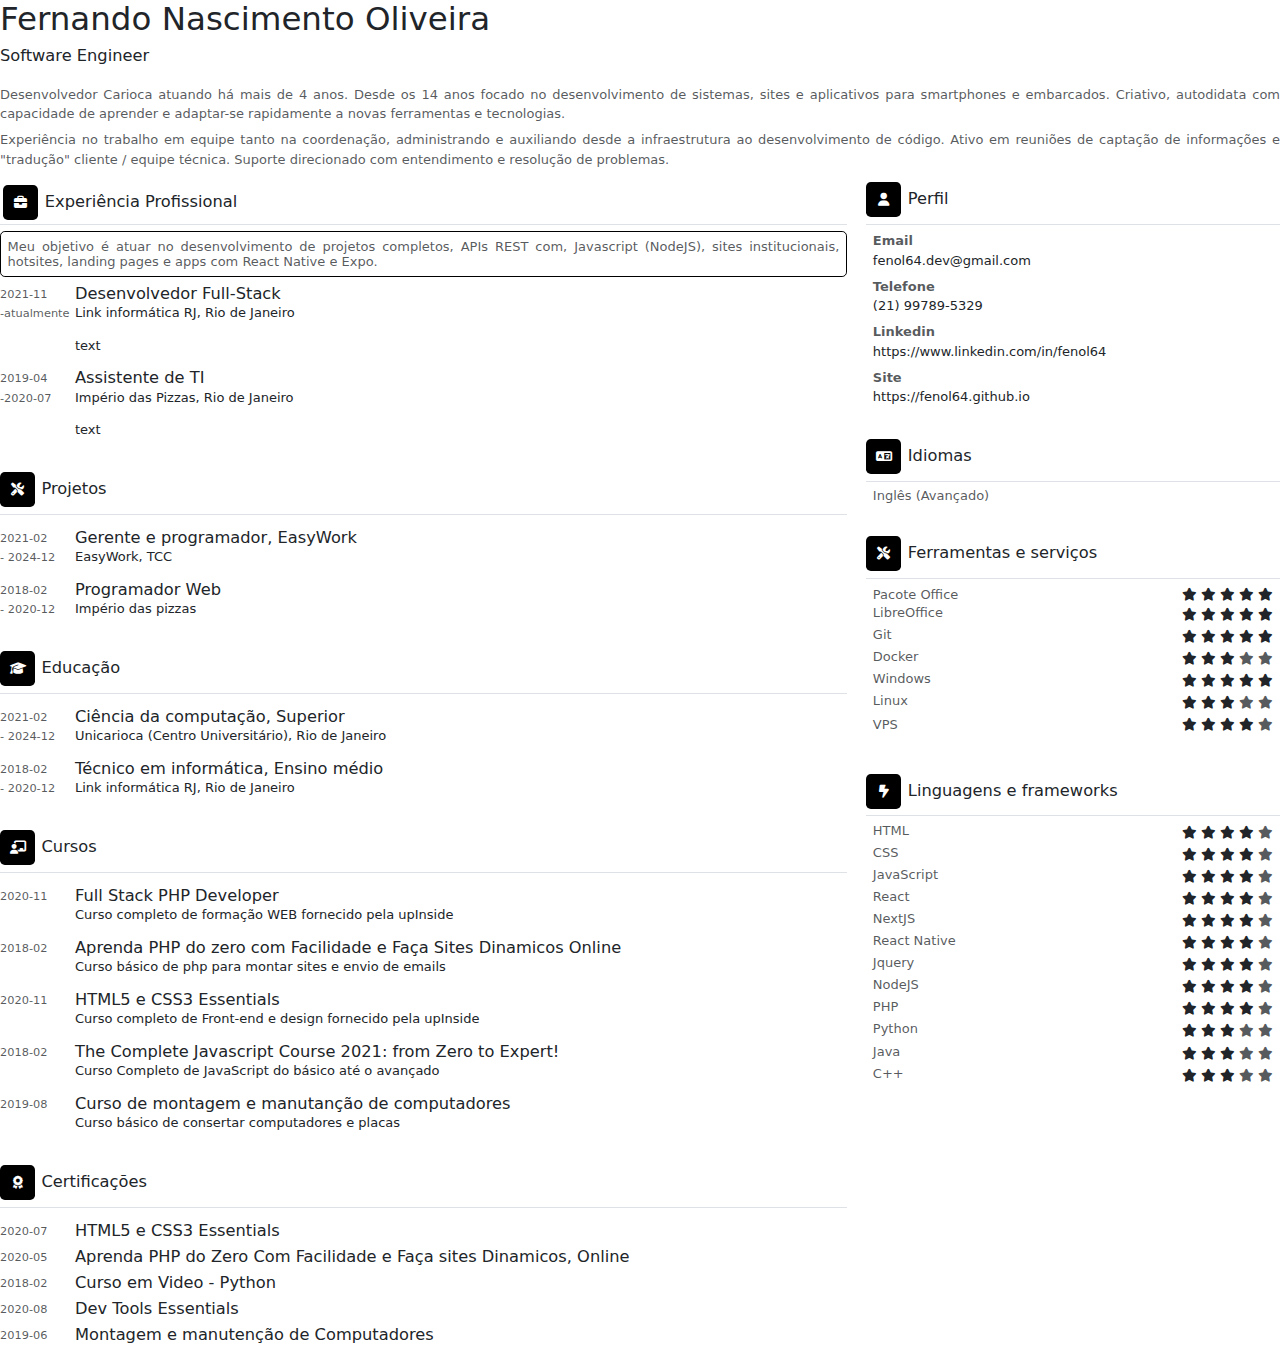
==== commit a240768e: "left side almost done" ====
--- a/src/curriculo-pt.html
+++ b/src/curriculo-pt.html
@@ -16,359 +16,611 @@
 </head>
 
 <body>
-    <h1 class="h1 custom-text">Fernando Nascimento Oliveira</h1>
-    <h2 class="h5 custom-text">Software Engineer</h2>
-    <p class="text-muted text-justify mt-4">Desenvolvedor Carioca atuando há mais de 4 anos. Desde os 14 anos focado no
-        desenvolvimento de sistemas, sites e aplicativos para smartphones e embarcados. Criativo, autodidata com
-        capacidade de aprender e adaptar-se rapidamente a novas ferramentas e tecnologias.</p>
-
-    <main class="row">
-        <div class="col-8">
-            <section class="d-flex align-items-baseline gap-2 border-bottom py-2">
-                <div class="custom-bg custom-icon px-2 py-1 rounded">
-                    <i class="fa-sharp fa-solid fa-briefcase text-white"></i>
-                </div>
-                <h1 class="h5 custom-text">Experiência Profissional</h1>
-            </section>
-
-
-            <section class="d-flex align-items-baseline gap-2 border-bottom py-2">
-                <div class="custom-bg custom-icon px-2 py-1 rounded">
-                    <i class="fa-sharp fa-solid fa-graduation-cap text-white"></i>
-                </div>
-                <h1 class="h5 custom-text">Educação</h1>
-            </section>
-
-            <section class="d-flex align-items-baseline gap-2 border-bottom py-2">
-                <div class="custom-bg custom-icon px-2 py-1 rounded">
-                    <i class="fa-solid fa-chalkboard-user text-white"></i>
-                </div>
-                <h1 class="h5 custom-text">Cursos</h1>
-            </section>
-
-            <section class="d-flex align-items-baseline gap-2 border-bottom py-2">
-                <div class="custom-bg custom-icon px-2 py-1 rounded">
-                    <i class="fa-sharp fa-solid fa-award text-white"></i>
-                </div>
-                <h1 class="h5 custom-text">Certificações</h1>
-            </section>
-        </div>
-        <div class="col-4">
-
-            <section class="d-flex align-items-baseline gap-2 border-bottom py-2">
-                <div class="custom-bg custom-icon px-2 py-1 rounded">
-                    <i class="fa-sharp fa-solid fa-user text-white"></i>
-                </div>
-                <h1 class="h5 custom-text">Perfil</h1>
-            </section>
-
-            <ul class="list-unstyled p-2 d-flex flex-column gap-2">
-                <li>
-                    <span class="text-muted fw-bold">Email</span>
-                    <span class="d-block">fenol64.dev@gmail.com</span>
-                </li>
-                <li>
-                    <span class="text-muted fw-bold">Telefone</span>
-                    <span class="d-block">(21) 99789-5329</span>
-                </li>
-                <li>
-                    <span class="text-muted fw-bold">Linkedin</span>
-                    <span class="d-block">https://www.linkedin.com/in/fenol64</span>
-                </li>
-                <li>
-                    <span class="text-muted fw-bold">Site</span>
-                    <span class="d-block">https://fenol64.github.io</span>
-                </li>
-            </ul>
-
-
-
-            <section class="py-2">
-                <div class="d-flex align-items-baseline gap-2 border-bottom">
+    <div id="print-container">
+        <h1 class="h1 ">Fernando Nascimento Oliveira</h1>
+        <h2 class="h5 ">Software Engineer</h2>
+        <p class="text-muted text-justify mt-4 mb-2">
+            Desenvolvedor Carioca atuando há mais de 4 anos. Desde os 14 anos focado no desenvolvimento de sistemas,
+            sites e aplicativos para smartphones e embarcados. Criativo, autodidata com capacidade de aprender e
+            adaptar-se rapidamente a novas ferramentas e tecnologias.</p>
+        <p class="text-muted text-justify mt-0 mb-2">Experiência no trabalho em equipe tanto na coordenação,
+            administrando e
+            auxiliando desde a infraestrutura ao desenvolvimento de código. Ativo em reuniões de captação de informações
+            e
+            "tradução" cliente / equipe técnica. Suporte direcionado com
+            entendimento e resolução de problemas.
+        </p>
+        <main class="row">
+            <div class="col-8">
+                <section class="py-2">
+                    <header>
+                        <div class="d-flex align-items-baseline gap-2 border-bottom p-1">
+                            <div class="custom-bg custom-icon px-2 py-1 rounded">
+                                <i class="fa-sharp fa-solid fa-briefcase text-white"></i>
+                            </div>
+                            <h1 class="h5 ">Experiência Profissional</h1>
+                        </div>
+                        <p class="text-muted text-justify my-2 p-2 h6 fw-normal border border-black rounded">
+                            Meu objetivo é atuar no desenvolvimento de projetos completos, APIs REST com, Javascript
+                            (NodeJS),
+                            sites institucionais, hotsites, landing pages e apps com React Native e Expo.
+                        </p>
+                    </header>
+
+                    <article>
+                        <header class="d-flex">
+                            <div class="date">
+                                <span class="small text-muted">
+                                    2021-11 <br />
+                                    -atualmente
+                                </span>
+                            </div>
+                            <div class="">
+                                <h1 class="h5 mb-0">Desenvolvedor Full-Stack</h1>
+                                <p>Link informática RJ, Rio de Janeiro</p>
+
+                                <p>text</p>
+                            </div>
+                        </header>
+                    </article>
+
+                    <article>
+                        <header class="d-flex">
+                            <div class="date">
+                                <span class="small text-muted">
+                                    2019-04 <br />
+                                    -2020-07
+                                </span>
+                            </div>
+                            <div class="">
+                                <h1 class="h5 mb-0">Assistente de TI</h1>
+                                <p>Império das Pizzas, Rio de Janeiro</p>
+
+                                <p>text</p>
+                            </div>
+                        </header>
+                    </article>
+
+
+                </section>
+
+                <section class=" py-2">
+                    <div class="d-flex align-items-baseline gap-2 border-bottom mb-3 py-2">
+                        <div class="custom-bg custom-icon px-2 py-1 rounded">
+                            <i class="fa-sharp fa-solid fa-tools text-white"></i>
+
+                        </div>
+                        <h1 class="h5 ">Projetos</h1>
+                    </div>
+                    <article>
+                        <header class="d-flex">
+                            <div class="date">
+                                <span class="small text-muted">
+                                    2021-02 <br />
+                                    - 2024-12
+                                </span>
+                            </div>
+                            <div class="">
+                                <h1 class="h5 mb-0">Gerente e programador, EasyWork</h1>
+                                <p>EasyWork, TCC</p>
+                                <p></p>
+                            </div>
+                        </header>
+                    </article>
+
+                    <article>
+                        <header class="d-flex">
+                            <div class="date">
+                                <span class="small text-muted">
+                                    2018-02 <br />
+                                    - 2020-12
+                                </span>
+                            </div>
+                            <div class="">
+                                <h1 class="h5 mb-0">Programador Web</h1>
+                                <p>Império das pizzas</p>
+                                <p></p>
+                            </div>
+                        </header>
+                    </article>
+
+                </section>
+
+                <section class=" py-2">
+                    <div class="d-flex align-items-baseline gap-2 border-bottom mb-3 py-2">
+                        <div class="custom-bg custom-icon px-2 py-1 rounded">
+                            <i class="fa-sharp fa-solid fa-graduation-cap text-white"></i>
+                        </div>
+                        <h1 class="h5 ">Educação</h1>
+                    </div>
+                    <article>
+                        <header class="d-flex">
+                            <div class="date">
+                                <span class="small text-muted">
+                                    2021-02 <br />
+                                    - 2024-12
+                                </span>
+                            </div>
+                            <div class="">
+                                <h1 class="h5 mb-0">Ciência da computação, Superior</h1>
+                                <p>Unicarioca (Centro Universitário), Rio de Janeiro</p>
+                            </div>
+                        </header>
+                    </article>
+
+                    <article>
+                        <header class="d-flex">
+                            <div class="date">
+                                <span class="small text-muted">
+                                    2018-02 <br />
+                                    - 2020-12
+                                </span>
+                            </div>
+                            <div class="">
+                                <h1 class="h5 mb-0">Técnico em informática, Ensino médio</h1>
+                                <p>Link informática RJ, Rio de Janeiro</p>
+                            </div>
+                        </header>
+                    </article>
+
+                </section>
+
+                <section class="py-2">
+                    <div class="d-flex align-items-baseline gap-2 border-bottom py-2 mb-3">
+                        <div class="custom-bg custom-icon px-2 py-1 rounded">
+                            <i class="fa-solid fa-chalkboard-user text-white"></i>
+                        </div>
+                        <h1 class="h5 ">Cursos</h1>
+                    </div>
+
+                    <article>
+                        <header class="d-flex">
+                            <div class="date">
+                                <span class="small text-muted">
+                                    2020-11
+                                </span>
+                            </div>
+                            <div class="">
+                                <h1 class="h5 mb-0">Full Stack PHP Developer</h1>
+                                <p>Curso completo de formação WEB fornecido pela upInside</p>
+                            </div>
+                        </header>
+                    </article>
+
+                    <article>
+                        <header class="d-flex">
+                            <div class="date">
+                                <span class="small text-muted">
+                                    2018-02
+                                </span>
+                            </div>
+                            <div class="">
+                                <h1 class="h5 mb-0">Aprenda PHP do zero com Facilidade e Faça Sites Dinamicos Online
+                                </h1>
+                                <p>Curso básico de php para montar sites e envio de emails</p>
+                            </div>
+                        </header>
+                    </article>
+
+                    <article>
+                        <header class="d-flex">
+                            <div class="date">
+                                <span class="small text-muted">
+                                    2020-11
+                                </span>
+                            </div>
+                            <div class="">
+                                <h1 class="h5 mb-0">HTML5 e CSS3 Essentials</h1>
+                                <p>Curso completo de Front-end e design fornecido pela upInside</p>
+                            </div>
+                        </header>
+                    </article>
+
+                    <article>
+                        <header class="d-flex">
+                            <div class="date">
+                                <span class="small text-muted">
+                                    2018-02
+                                </span>
+                            </div>
+                            <div class="">
+                                <h1 class="h5 mb-0">The Complete Javascript Course 2021: from Zero to Expert!
+                                </h1>
+                                <p>Curso Completo de JavaScript do básico até o avançado</p>
+                            </div>
+                        </header>
+                    </article>
+
+                    <article>
+                        <header class="d-flex">
+                            <div class="date">
+                                <span class="small text-muted">
+                                    2019-08
+                                </span>
+                            </div>
+                            <div class="">
+                                <h1 class="h5 mb-0">Curso de montagem e manutanção de computadores
+                                </h1>
+                                <p>Curso básico de consertar computadores e placas</p>
+                            </div>
+                        </header>
+                    </article>
+
+                </section>
+
+                <section class="py-2">
+                    <div class="d-flex align-items-baseline gap-2 border-bottom py-2 mb-3">
+                        <div class="custom-bg custom-icon px-2 py-1 rounded">
+                            <i class="fa-sharp fa-solid fa-award text-white"></i>
+                        </div>
+                        <h1 class="h5 ">Certificações</h1>
+                    </div>
+
+                    <article>
+                        <header class="d-flex">
+                            <div class="date"><span class="small text-muted">2020-07</span></div>
+                            <div class="">
+                                <h1 class="h5">HTML5 e CSS3 Essentials</h1>
+                            </div>
+                        </header>
+                    </article>
+
+                    <article>
+                        <header class="d-flex">
+                            <div class="date"><span class="small text-muted">2020-05</span></div>
+                            <div class="">
+                                <h1 class="h5">Aprenda PHP do Zero Com Facilidade e Faça sites Dinamicos, Online
+                                </h1>
+                            </div>
+                        </header>
+                    </article>
+
+                    <article>
+                        <header class="d-flex">
+                            <div class="date"><span class="small text-muted">2018-02</span></div>
+                            <div class="">
+                                <h1 class="h5">Curso em Video - Python</h1>
+                            </div>
+                        </header>
+                    </article>
+
+                    <article>
+                        <header class="d-flex">
+                            <div class="date"><span class="small text-muted">2020-08</span></div>
+                            <div class="">
+                                <h1 class="h5">Dev Tools Essentials</h1>
+                            </div>
+                        </header>
+                    </article>
+
+                    <article>
+                        <header class="d-flex">
+                            <div class="date"><span class="small text-muted">2019-06</span></div>
+                            <div class="">
+                                <h1 class="h5">Montagem e manutenção de Computadores</h1>
+                            </div>
+                        </header>
+                    </article>
+
+                </section>
+            </div>
+            <div class="col-4">
+
+                <section class="d-flex align-items-baseline gap-2 border-bottom py-2">
                     <div class="custom-bg custom-icon px-2 py-1 rounded">
-                        <i class="fa-sharp fa-solid fa-language text-white"></i>
-                    </div>
-                    <h1 class="h5 custom-text">Idiomas</h1>
-                </div>
-                <div class="p-2">
-                    <h2 class="text-muted fw-normal h6">Inglês (Avançado)</h2>
-                </div>
-            </section>
-
-
-            <section class=" py-2">
-                <div class="d-flex align-items-baseline gap-2 border-bottom">
-                    <div class="custom-bg custom-icon px-2 py-1 rounded">
-                        <i class="fa-sharp fa-solid fa-tools text-white"></i>
-                    </div>
-                    <h1 class="h5 custom-text">Ferramentas e serviços</h1>
-                </div>
-                <ul class="list-unstyled p-2">
-                    <li class="d-flex justify-content-between">
-                        <div>
-                            <h2 class="text-muted h6 fw-normal d-inline">Pacote Office</span>
-                        </div>
-                        <div>
-                            <i class="fa-sharp fa-solid fa-star custom-text"></i>
-                            <i class="fa-sharp fa-solid fa-star custom-text"></i>
-                            <i class="fa-sharp fa-solid fa-star custom-text"></i>
-                            <i class="fa-sharp fa-solid fa-star custom-text"></i>
-                            <i class="fa-sharp fa-solid fa-star custom-text"></i>
-                        </div>
+                        <i class="fa-sharp fa-solid fa-user text-white"></i>
+                    </div>
+                    <h1 class="h5 ">Perfil</h1>
+                </section>
+
+                <ul class="list-unstyled p-2 d-flex flex-column gap-2">
+                    <li>
+                        <span class="text-muted fw-bold">Email</span>
+                        <span class="d-block">fenol64.dev@gmail.com</span>
                     </li>
-
-                    <li class="d-flex justify-content-between">
-                        <div>
-                            <h2 class="text-muted fw-normal h6">LibreOffice</h2>
-                        </div>
-                        <div>
-                            <i class="fa-sharp fa-solid fa-star custom-text"></i>
-                            <i class="fa-sharp fa-solid fa-star custom-text"></i>
-                            <i class="fa-sharp fa-solid fa-star custom-text"></i>
-                            <i class="fa-sharp fa-solid fa-star custom-text"></i>
-                            <i class="fa-sharp fa-solid fa-star custom-text"></i>
-                        </div>
+                    <li>
+                        <span class="text-muted fw-bold">Telefone</span>
+                        <span class="d-block">(21) 99789-5329</span>
                     </li>
-
-                    <li class="d-flex justify-content-between">
-                        <div>
-                            <h2 class="text-muted fw-normal h6">Git</h2>
-                        </div>
-                        <div>
-                            <i class="fa-sharp fa-solid fa-star custom-text"></i>
-                            <i class="fa-sharp fa-solid fa-star custom-text"></i>
-                            <i class="fa-sharp fa-solid fa-star custom-text"></i>
-                            <i class="fa-sharp fa-solid fa-star custom-text"></i>
-                            <i class="fa-sharp fa-solid fa-star custom-text"></i>
-                        </div>
+                    <li>
+                        <span class="text-muted fw-bold">Linkedin</span>
+                        <span class="d-block">https://www.linkedin.com/in/fenol64</span>
                     </li>
-
-                    <li class="d-flex justify-content-between">
-                        <div>
-                            <h2 class="text-muted fw-normal h6">Docker</h2>
-                        </div>
-                        <div>
-                            <i class="fa-sharp fa-solid fa-star custom-text"></i>
-                            <i class="fa-sharp fa-solid fa-star custom-text"></i>
-                            <i class="fa-sharp fa-solid fa-star custom-text"></i>
-                            <i class="fa-sharp fa-solid fa-star text-muted"></i>
-                            <i class="fa-sharp fa-solid fa-star text-muted"></i>
-                        </div>
+                    <li>
+                        <span class="text-muted fw-bold">Site</span>
+                        <span class="d-block">https://fenol64.github.io</span>
                     </li>
-
-                    <li class="d-flex justify-content-between">
-                        <div>
-                            <h2 class="text-muted fw-normal h6">Windows</h2>
-                        </div>
-                        <div>
-                            <i class="fa-sharp fa-solid fa-star custom-text"></i>
-                            <i class="fa-sharp fa-solid fa-star custom-text"></i>
-                            <i class="fa-sharp fa-solid fa-star custom-text"></i>
-                            <i class="fa-sharp fa-solid fa-star custom-text"></i>
-                            <i class="fa-sharp fa-solid fa-star custom-text"></i>
-                        </div>
-                    </li>
-
-                    <li class="d-flex justify-content-between">
-                        <div>
-                            <h2 class="text-muted fw-normal h6">Linux</h2>
-                        </div>
-                        <div>
-                            <i class="fa-sharp fa-solid fa-star custom-text"></i>
-                            <i class="fa-sharp fa-solid fa-star custom-text"></i>
-                            <i class="fa-sharp fa-solid fa-star custom-text"></i>
-                            <i class="fa-sharp fa-solid fa-star text-muted"></i>
-                            <i class="fa-sharp fa-solid fa-star text-muted"></i>
-                        </div>
-                    </li>
-
-                    <li class="d-flex justify-content-between">
-                        <div>
-                            <span class="text-muted">VPS</span>
-                        </div>
-                        <div>
-                            <i class="fa-sharp fa-solid fa-star custom-text"></i>
-                            <i class="fa-sharp fa-solid fa-star custom-text"></i>
-                            <i class="fa-sharp fa-solid fa-star custom-text"></i>
-                            <i class="fa-sharp fa-solid fa-star custom-text"></i>
-                            <i class="fa-sharp fa-solid fa-star text-muted"></i>
-                        </div>
-                    </li>
-
                 </ul>
-            </section>
-
-
-
-            <section class="py-2">
-                <div class="d-flex align-items-baseline gap-2 border-bottom ">
-                    <div class="custom-bg custom-icon px-2 py-1 rounded">
-                        <i class="fa-sharp fa-solid fa-bolt-lightning text-white"></i>
-                    </div>
-                    <h1 class="h5 custom-text">Linguagens e frameworks</h1>
-                </div>
-
-                <ul class="list-unstyled p-2">
-                    <li class="d-flex justify-content-between">
-                        <div>
-                            <h2 class="h6 fw-normal text-muted">HTML</h2>
-                        </div>
-                        <div>
-                            <i class="fa-sharp fa-solid fa-star custom-text"></i>
-                            <i class="fa-sharp fa-solid fa-star custom-text"></i>
-                            <i class="fa-sharp fa-solid fa-star custom-text"></i>
-                            <i class="fa-sharp fa-solid fa-star custom-text"></i>
-                            <i class="fa-sharp fa-solid fa-star text-muted"></i>
-                        </div>
-                    </li>
-                    <li class="d-flex justify-content-between">
-                        <div>
-                            <h2 class="h6 fw-normal text-muted">CSS</h2>
-                        </div>
-                        <div>
-                            <i class="fa-sharp fa-solid fa-star custom-text"></i>
-                            <i class="fa-sharp fa-solid fa-star custom-text"></i>
-                            <i class="fa-sharp fa-solid fa-star custom-text"></i>
-                            <i class="fa-sharp fa-solid fa-star custom-text"></i>
-                            <i class="fa-sharp fa-solid fa-star text-muted"></i>
-                        </div>
-                    </li>
-                    <li class="d-flex justify-content-between">
-                        <div>
-                            <h2 class="h6 fw-normal text-muted">JavaScript</h2>
-                        </div>
-                        <div>
-                            <i class="fa-sharp fa-solid fa-star custom-text"></i>
-                            <i class="fa-sharp fa-solid fa-star custom-text"></i>
-                            <i class="fa-sharp fa-solid fa-star custom-text"></i>
-                            <i class="fa-sharp fa-solid fa-star custom-text"></i>
-                            <i class="fa-sharp fa-solid fa-star text-muted"></i>
-                        </div>
-                    </li>
-                    <li class="d-flex justify-content-between">
-                        <div>
-                            <h2 class="h6 fw-normal text-muted">React</h2>
-                        </div>
-                        <div>
-                            <i class="fa-sharp fa-solid fa-star custom-text"></i>
-                            <i class="fa-sharp fa-solid fa-star custom-text"></i>
-                            <i class="fa-sharp fa-solid fa-star custom-text"></i>
-                            <i class="fa-sharp fa-solid fa-star custom-text"></i>
-                            <i class="fa-sharp fa-solid fa-star text-muted"></i>
-                        </div>
-                    </li>
-
-                    <li class="d-flex justify-content-between">
-                        <div>
-                            <h2 class="h6 fw-normal text-muted">NextJS</h2>
-                        </div>
-                        <div>
-                            <i class="fa-sharp fa-solid fa-star custom-text"></i>
-                            <i class="fa-sharp fa-solid fa-star custom-text"></i>
-                            <i class="fa-sharp fa-solid fa-star custom-text"></i>
-                            <i class="fa-sharp fa-solid fa-star custom-text"></i>
-                            <i class="fa-sharp fa-solid fa-star text-muted"></i>
-                        </div>
-                    </li>
-
-                    <li class="d-flex justify-content-between">
-                        <div>
-                            <h2 class="h6 fw-normal text-muted">React Native</h2>
-                        </div>
-                        <div>
-                            <i class="fa-sharp fa-solid fa-star custom-text"></i>
-                            <i class="fa-sharp fa-solid fa-star custom-text"></i>
-                            <i class="fa-sharp fa-solid fa-star custom-text"></i>
-                            <i class="fa-sharp fa-solid fa-star custom-text"></i>
-                            <i class="fa-sharp fa-solid fa-star text-muted"></i>
-                        </div>
-                    </li>
-
-                    <li class="d-flex justify-content-between">
-                        <div>
-                            <h2 class="h6 fw-normal text-muted">Jquery</h2>
-                        </div>
-                        <div>
-                            <i class="fa-sharp fa-solid fa-star custom-text"></i>
-                            <i class="fa-sharp fa-solid fa-star custom-text"></i>
-                            <i class="fa-sharp fa-solid fa-star custom-text"></i>
-                            <i class="fa-sharp fa-solid fa-star custom-text"></i>
-                            <i class="fa-sharp fa-solid fa-star text-muted"></i>
-                        </div>
-                    </li>
-
-                    <li class="d-flex justify-content-between">
-                        <div>
-                            <h2 class="h6 fw-normal text-muted">NodeJS</h2>
-                        </div>
-                        <div>
-                            <i class="fa-sharp fa-solid fa-star custom-text"></i>
-                            <i class="fa-sharp fa-solid fa-star custom-text"></i>
-                            <i class="fa-sharp fa-solid fa-star custom-text"></i>
-                            <i class="fa-sharp fa-solid fa-star custom-text"></i>
-                            <i class="fa-sharp fa-solid fa-star text-muted"></i>
-                        </div>
-                    </li>
-
-                    <li class="d-flex justify-content-between">
-                        <div>
-                            <h2 class="h6 fw-normal text-muted">PHP</h2>
-                        </div>
-                        <div>
-                            <i class="fa-sharp fa-solid fa-star custom-text"></i>
-                            <i class="fa-sharp fa-solid fa-star custom-text"></i>
-                            <i class="fa-sharp fa-solid fa-star custom-text"></i>
-                            <i class="fa-sharp fa-solid fa-star custom-text"></i>
-                            <i class="fa-sharp fa-solid fa-star text-muted"></i>
-                        </div>
-                    </li>
-
-                    <li class="d-flex justify-content-between">
-                        <div>
-                            <h2 class="h6 fw-normal text-muted">Python</h2>
-                        </div>
-                        <div>
-                            <i class="fa-sharp fa-solid fa-star custom-text"></i>
-                            <i class="fa-sharp fa-solid fa-star custom-text"></i>
-                            <i class="fa-sharp fa-solid fa-star custom-text"></i>
-                            <i class="fa-sharp fa-solid fa-star text-muted"></i>
-                            <i class="fa-sharp fa-solid fa-star text-muted"></i>
-                        </div>
-                    </li>
-
-                    <li class="d-flex justify-content-between">
-                        <div>
-                            <h2 class="h6 fw-normal text-muted">Java</h2>
-                        </div>
-                        <div>
-                            <i class="fa-sharp fa-solid fa-star custom-text"></i>
-                            <i class="fa-sharp fa-solid fa-star custom-text"></i>
-                            <i class="fa-sharp fa-solid fa-star custom-text"></i>
-                            <i class="fa-sharp fa-solid fa-star text-muted"></i>
-                            <i class="fa-sharp fa-solid fa-star text-muted"></i>
-                        </div>
-                    </li>
-
-                    <li class="d-flex justify-content-between">
-                        <div>
-                            <h2 class="h6 fw-normal text-muted">C++</h2>
-                        </div>
-                        <div>
-                            <i class="fa-sharp fa-solid fa-star custom-text"></i>
-                            <i class="fa-sharp fa-solid fa-star custom-text"></i>
-                            <i class="fa-sharp fa-solid fa-star custom-text"></i>
-                            <i class="fa-sharp fa-solid fa-star text-muted"></i>
-                            <i class="fa-sharp fa-solid fa-star text-muted"></i>
-                        </div>
-                    </li>
-
-
-
-                </ul>
-            </section>
-        </div>
-    </main>
-
+
+
+
+                <section class="py-2">
+                    <div class="d-flex align-items-baseline gap-2 border-bottom py-2">
+                        <div class="custom-bg custom-icon px-2 py-1 rounded">
+                            <i class="fa-sharp fa-solid fa-language text-white"></i>
+                        </div>
+                        <h1 class="h5 ">Idiomas</h1>
+                    </div>
+                    <div class="p-2">
+                        <h2 class="text-muted fw-normal h6">Inglês (Avançado)</h2>
+                    </div>
+                </section>
+
+
+                <section class=" py-2">
+
+                    <div class="d-flex align-items-baseline gap-2 border-bottom py-2">
+                        <div class="custom-bg custom-icon px-2 py-1 rounded">
+                            <i class="fa-sharp fa-solid fa-tools text-white"></i>
+                        </div>
+                        <h1 class="h5 ">Ferramentas e serviços</h1>
+                    </div>
+                    <ul class="list-unstyled p-2">
+                        <li class="d-flex justify-content-between">
+                            <div>
+                                <h2 class="text-muted h6 fw-normal d-inline">Pacote Office</span>
+                            </div>
+                            <div>
+                                <i class="fa-sharp fa-solid fa-star "></i>
+                                <i class="fa-sharp fa-solid fa-star "></i>
+                                <i class="fa-sharp fa-solid fa-star "></i>
+                                <i class="fa-sharp fa-solid fa-star "></i>
+                                <i class="fa-sharp fa-solid fa-star "></i>
+                            </div>
+                        </li>
+
+                        <li class="d-flex justify-content-between">
+                            <div>
+                                <h2 class="text-muted fw-normal h6">LibreOffice</h2>
+                            </div>
+                            <div>
+                                <i class="fa-sharp fa-solid fa-star "></i>
+                                <i class="fa-sharp fa-solid fa-star "></i>
+                                <i class="fa-sharp fa-solid fa-star "></i>
+                                <i class="fa-sharp fa-solid fa-star "></i>
+                                <i class="fa-sharp fa-solid fa-star "></i>
+                            </div>
+                        </li>
+
+                        <li class="d-flex justify-content-between">
+                            <div>
+                                <h2 class="text-muted fw-normal h6">Git</h2>
+                            </div>
+                            <div>
+                                <i class="fa-sharp fa-solid fa-star "></i>
+                                <i class="fa-sharp fa-solid fa-star "></i>
+                                <i class="fa-sharp fa-solid fa-star "></i>
+                                <i class="fa-sharp fa-solid fa-star "></i>
+                                <i class="fa-sharp fa-solid fa-star "></i>
+                            </div>
+                        </li>
+
+                        <li class="d-flex justify-content-between">
+                            <div>
+                                <h2 class="text-muted fw-normal h6">Docker</h2>
+                            </div>
+                            <div>
+                                <i class="fa-sharp fa-solid fa-star "></i>
+                                <i class="fa-sharp fa-solid fa-star "></i>
+                                <i class="fa-sharp fa-solid fa-star "></i>
+                                <i class="fa-sharp fa-solid fa-star text-muted"></i>
+                                <i class="fa-sharp fa-solid fa-star text-muted"></i>
+                            </div>
+                        </li>
+
+                        <li class="d-flex justify-content-between">
+                            <div>
+                                <h2 class="text-muted fw-normal h6">Windows</h2>
+                            </div>
+                            <div>
+                                <i class="fa-sharp fa-solid fa-star "></i>
+                                <i class="fa-sharp fa-solid fa-star "></i>
+                                <i class="fa-sharp fa-solid fa-star "></i>
+                                <i class="fa-sharp fa-solid fa-star "></i>
+                                <i class="fa-sharp fa-solid fa-star "></i>
+                            </div>
+                        </li>
+
+                        <li class="d-flex justify-content-between">
+                            <div>
+                                <h2 class="text-muted fw-normal h6">Linux</h2>
+                            </div>
+                            <div>
+                                <i class="fa-sharp fa-solid fa-star "></i>
+                                <i class="fa-sharp fa-solid fa-star "></i>
+                                <i class="fa-sharp fa-solid fa-star "></i>
+                                <i class="fa-sharp fa-solid fa-star text-muted"></i>
+                                <i class="fa-sharp fa-solid fa-star text-muted"></i>
+                            </div>
+                        </li>
+
+                        <li class="d-flex justify-content-between">
+                            <div>
+                                <span class="text-muted">VPS</span>
+                            </div>
+                            <div>
+                                <i class="fa-sharp fa-solid fa-star "></i>
+                                <i class="fa-sharp fa-solid fa-star "></i>
+                                <i class="fa-sharp fa-solid fa-star "></i>
+                                <i class="fa-sharp fa-solid fa-star "></i>
+                                <i class="fa-sharp fa-solid fa-star text-muted"></i>
+                            </div>
+                        </li>
+
+                    </ul>
+                </section>
+
+
+
+                <section class="py-2">
+                    <div class="d-flex align-items-baseline gap-2 border-bottom py-2">
+                        <div class="custom-bg custom-icon px-2 py-1 rounded">
+                            <i class="fa-sharp fa-solid fa-bolt-lightning text-white"></i>
+                        </div>
+                        <h1 class="h5 ">Linguagens e frameworks</h1>
+                    </div>
+
+                    <ul class="list-unstyled p-2">
+                        <li class="d-flex justify-content-between">
+                            <div>
+                                <h2 class="h6 fw-normal text-muted">HTML</h2>
+                            </div>
+                            <div>
+                                <i class="fa-sharp fa-solid fa-star "></i>
+                                <i class="fa-sharp fa-solid fa-star "></i>
+                                <i class="fa-sharp fa-solid fa-star "></i>
+                                <i class="fa-sharp fa-solid fa-star "></i>
+                                <i class="fa-sharp fa-solid fa-star text-muted"></i>
+                            </div>
+                        </li>
+                        <li class="d-flex justify-content-between">
+                            <div>
+                                <h2 class="h6 fw-normal text-muted">CSS</h2>
+                            </div>
+                            <div>
+                                <i class="fa-sharp fa-solid fa-star "></i>
+                                <i class="fa-sharp fa-solid fa-star "></i>
+                                <i class="fa-sharp fa-solid fa-star "></i>
+                                <i class="fa-sharp fa-solid fa-star "></i>
+                                <i class="fa-sharp fa-solid fa-star text-muted"></i>
+                            </div>
+                        </li>
+                        <li class="d-flex justify-content-between">
+                            <div>
+                                <h2 class="h6 fw-normal text-muted">JavaScript</h2>
+                            </div>
+                            <div>
+                                <i class="fa-sharp fa-solid fa-star "></i>
+                                <i class="fa-sharp fa-solid fa-star "></i>
+                                <i class="fa-sharp fa-solid fa-star "></i>
+                                <i class="fa-sharp fa-solid fa-star "></i>
+                                <i class="fa-sharp fa-solid fa-star text-muted"></i>
+                            </div>
+                        </li>
+                        <li class="d-flex justify-content-between">
+                            <div>
+                                <h2 class="h6 fw-normal text-muted">React</h2>
+                            </div>
+                            <div>
+                                <i class="fa-sharp fa-solid fa-star "></i>
+                                <i class="fa-sharp fa-solid fa-star "></i>
+                                <i class="fa-sharp fa-solid fa-star "></i>
+                                <i class="fa-sharp fa-solid fa-star "></i>
+                                <i class="fa-sharp fa-solid fa-star text-muted"></i>
+                            </div>
+                        </li>
+
+                        <li class="d-flex justify-content-between">
+                            <div>
+                                <h2 class="h6 fw-normal text-muted">NextJS</h2>
+                            </div>
+                            <div>
+                                <i class="fa-sharp fa-solid fa-star "></i>
+                                <i class="fa-sharp fa-solid fa-star "></i>
+                                <i class="fa-sharp fa-solid fa-star "></i>
+                                <i class="fa-sharp fa-solid fa-star "></i>
+                                <i class="fa-sharp fa-solid fa-star text-muted"></i>
+                            </div>
+                        </li>
+
+                        <li class="d-flex justify-content-between">
+                            <div>
+                                <h2 class="h6 fw-normal text-muted">React Native</h2>
+                            </div>
+                            <div>
+                                <i class="fa-sharp fa-solid fa-star "></i>
+                                <i class="fa-sharp fa-solid fa-star "></i>
+                                <i class="fa-sharp fa-solid fa-star "></i>
+                                <i class="fa-sharp fa-solid fa-star "></i>
+                                <i class="fa-sharp fa-solid fa-star text-muted"></i>
+                            </div>
+                        </li>
+
+                        <li class="d-flex justify-content-between">
+                            <div>
+                                <h2 class="h6 fw-normal text-muted">Jquery</h2>
+                            </div>
+                            <div>
+                                <i class="fa-sharp fa-solid fa-star "></i>
+                                <i class="fa-sharp fa-solid fa-star "></i>
+                                <i class="fa-sharp fa-solid fa-star "></i>
+                                <i class="fa-sharp fa-solid fa-star "></i>
+                                <i class="fa-sharp fa-solid fa-star text-muted"></i>
+                            </div>
+                        </li>
+
+                        <li class="d-flex justify-content-between">
+                            <div>
+                                <h2 class="h6 fw-normal text-muted">NodeJS</h2>
+                            </div>
+                            <div>
+                                <i class="fa-sharp fa-solid fa-star "></i>
+                                <i class="fa-sharp fa-solid fa-star "></i>
+                                <i class="fa-sharp fa-solid fa-star "></i>
+                                <i class="fa-sharp fa-solid fa-star "></i>
+                                <i class="fa-sharp fa-solid fa-star text-muted"></i>
+                            </div>
+                        </li>
+
+                        <li class="d-flex justify-content-between">
+                            <div>
+                                <h2 class="h6 fw-normal text-muted">PHP</h2>
+                            </div>
+                            <div>
+                                <i class="fa-sharp fa-solid fa-star "></i>
+                                <i class="fa-sharp fa-solid fa-star "></i>
+                                <i class="fa-sharp fa-solid fa-star "></i>
+                                <i class="fa-sharp fa-solid fa-star "></i>
+                                <i class="fa-sharp fa-solid fa-star text-muted"></i>
+                            </div>
+                        </li>
+
+                        <li class="d-flex justify-content-between">
+                            <div>
+                                <h2 class="h6 fw-normal text-muted">Python</h2>
+                            </div>
+                            <div>
+                                <i class="fa-sharp fa-solid fa-star "></i>
+                                <i class="fa-sharp fa-solid fa-star "></i>
+                                <i class="fa-sharp fa-solid fa-star "></i>
+                                <i class="fa-sharp fa-solid fa-star text-muted"></i>
+                                <i class="fa-sharp fa-solid fa-star text-muted"></i>
+                            </div>
+                        </li>
+
+                        <li class="d-flex justify-content-between">
+                            <div>
+                                <h2 class="h6 fw-normal text-muted">Java</h2>
+                            </div>
+                            <div>
+                                <i class="fa-sharp fa-solid fa-star "></i>
+                                <i class="fa-sharp fa-solid fa-star "></i>
+                                <i class="fa-sharp fa-solid fa-star "></i>
+                                <i class="fa-sharp fa-solid fa-star text-muted"></i>
+                                <i class="fa-sharp fa-solid fa-star text-muted"></i>
+                            </div>
+                        </li>
+
+                        <li class="d-flex justify-content-between">
+                            <div>
+                                <h2 class="h6 fw-normal text-muted">C++</h2>
+                            </div>
+                            <div>
+                                <i class="fa-sharp fa-solid fa-star "></i>
+                                <i class="fa-sharp fa-solid fa-star "></i>
+                                <i class="fa-sharp fa-solid fa-star "></i>
+                                <i class="fa-sharp fa-solid fa-star text-muted"></i>
+                                <i class="fa-sharp fa-solid fa-star text-muted"></i>
+                            </div>
+                        </li>
+
+
+
+                    </ul>
+                </section>
+            </div>
+        </main>
+    </div>
 </body>
 
 </html>--- a/css/style.css
+++ b/css/style.css
@@ -1,5 +1,6 @@
 html {
     scroll-behavior: smooth;
+    font-size: 13px;
 }
 
 .btn-custom {
@@ -16,11 +17,14 @@
 }
 
 .custom-text {
-    color: #00b7fe
+    color: #00b7fe;
+    background: linear-gradient(90deg, #00b7fe, #212121);
+    -webkit-background-clip: text;
+    -webkit-text-fill-color: transparent;
 }
 
 .custom-bg {
-    background-color: #00b7fe
+    background-color: #000
 }
 
 .custom-icon {
@@ -48,6 +52,13 @@
     text-shadow: 0 .1rem 0 rgba(0, 0, 0, .2);
 }
 
+.text-justify {
+    text-align: justify;
+}
+
+.border-custom {
+    border: 1px solid #00b7fe;
+}
 
 
 /* timeline */
--- a/css/resume.css
+++ b/css/resume.css
@@ -1,3 +1,15 @@
+@page {
+    size: A4;
+    margin: 2rem;
+    orientation: portrait;
+    page-break-after: always;
+    print-color-adjust: exact;
+}
+
 body {
-    margin: 2rem
+    margin: 0
+}
+
+.date {
+    width: 75px;
 }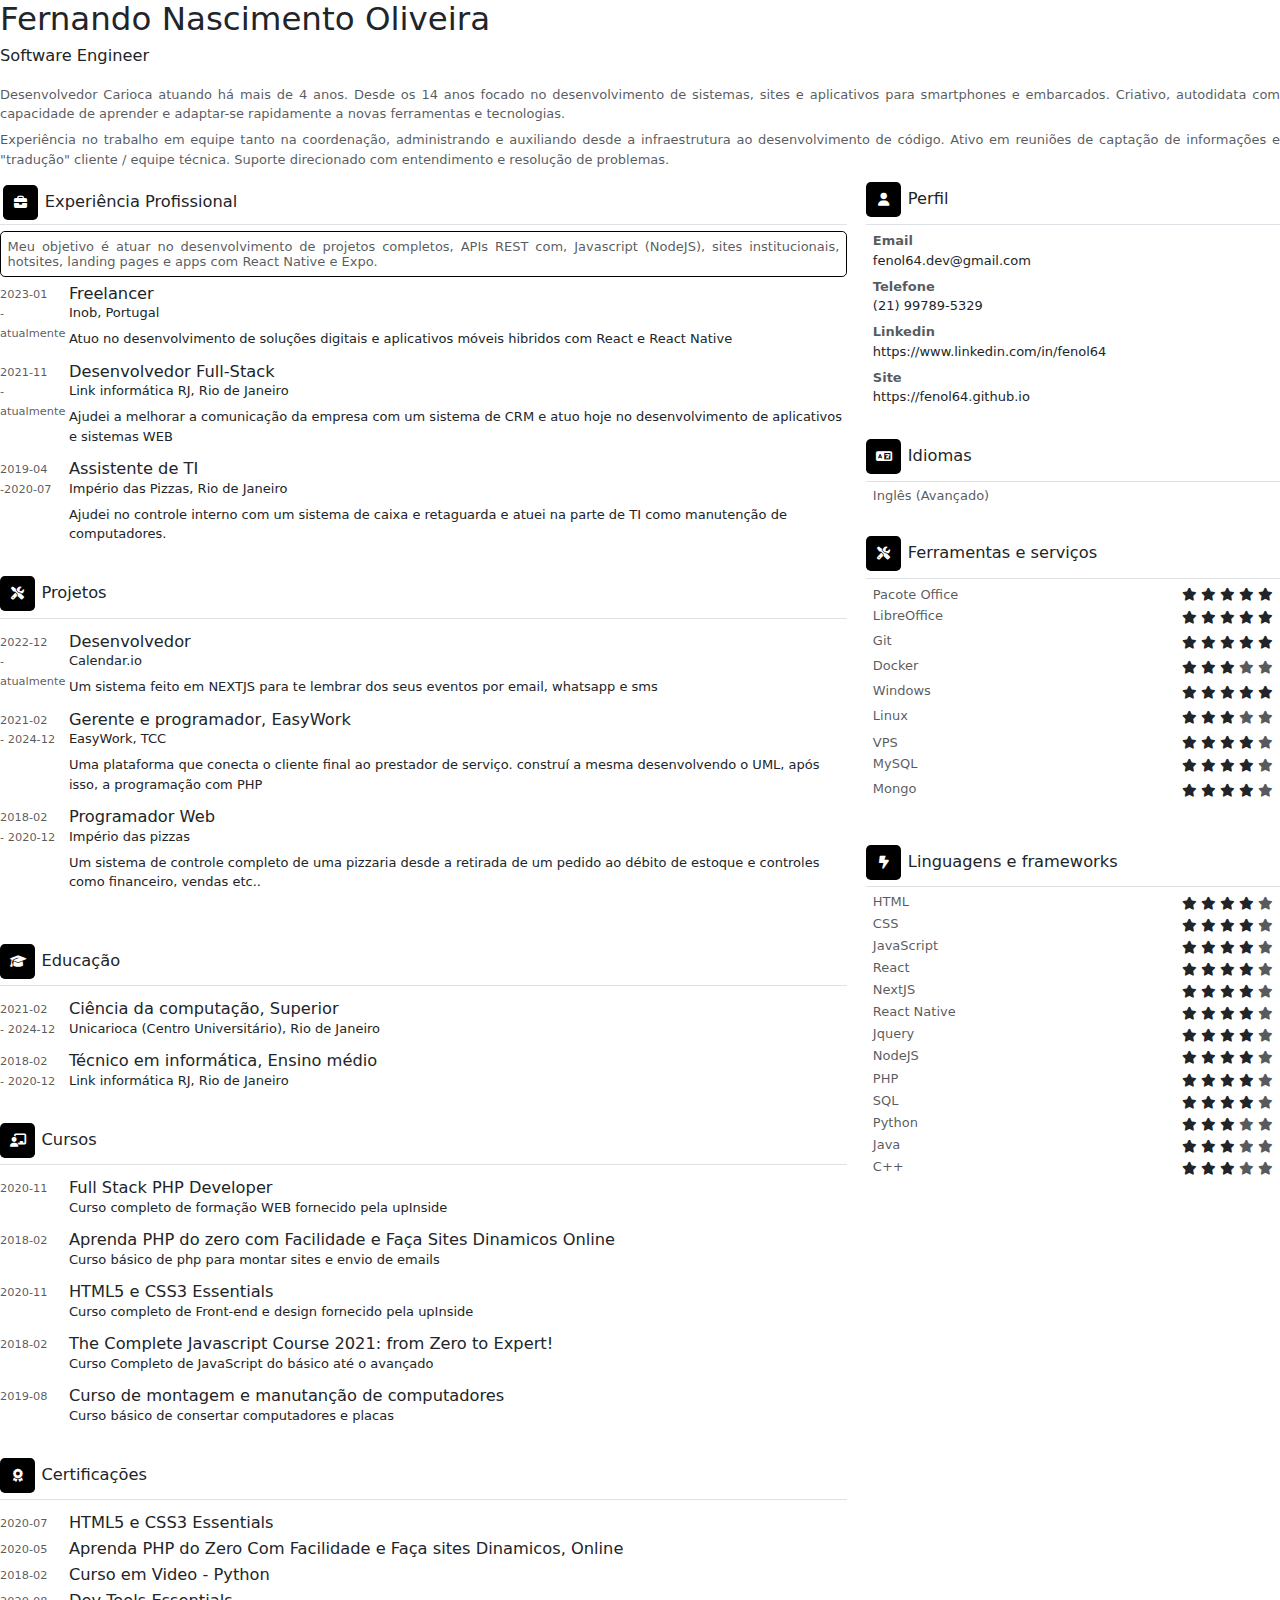
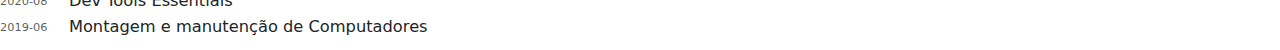
==== commit f24fb01b: "resume" ====
--- a/src/curriculo-pt.html
+++ b/src/curriculo-pt.html
@@ -46,7 +46,23 @@
                             sites institucionais, hotsites, landing pages e apps com React Native e Expo.
                         </p>
                     </header>
-
+                    <article>
+                        <header class="d-flex">
+                            <div class="date">
+                                <span class="small text-muted">
+                                    2023-01 <br />
+                                    -atualmente
+                                </span>
+                            </div>
+                            <div class="right-container">
+                                <h1 class="h5 mb-0">Freelancer</h1>
+                                <p class="mb-2">Inob, Portugal</p>
+
+                                <p>Atuo no desenvolvimento de soluções digitais e aplicativos móveis hibridos com React
+                                    e React Native</p>
+                            </div>
+                        </header>
+                    </article>
                     <article>
                         <header class="d-flex">
                             <div class="date">
@@ -55,15 +71,15 @@
                                     -atualmente
                                 </span>
                             </div>
-                            <div class="">
+                            <div class="right-container">
                                 <h1 class="h5 mb-0">Desenvolvedor Full-Stack</h1>
-                                <p>Link informática RJ, Rio de Janeiro</p>
-
-                                <p>text</p>
-                            </div>
-                        </header>
-                    </article>
-
+                                <p class="mb-2">Link informática RJ, Rio de Janeiro</p>
+
+                                <p>Ajudei a melhorar a comunicação da empresa com um sistema de CRM e atuo hoje no
+                                    desenvolvimento de aplicativos e sistemas WEB</p>
+                            </div>
+                        </header>
+                    </article>
                     <article>
                         <header class="d-flex">
                             <div class="date">
@@ -72,11 +88,12 @@
                                     -2020-07
                                 </span>
                             </div>
-                            <div class="">
+                            <div class="right-container">
                                 <h1 class="h5 mb-0">Assistente de TI</h1>
-                                <p>Império das Pizzas, Rio de Janeiro</p>
-
-                                <p>text</p>
+                                <p class="mb-2">Império das Pizzas, Rio de Janeiro</p>
+
+                                <p>Ajudei no controle interno com um sistema de caixa e retaguarda e atuei na parte de
+                                    TI como manutenção de computadores.</p>
                             </div>
                         </header>
                     </article>
@@ -96,14 +113,32 @@
                         <header class="d-flex">
                             <div class="date">
                                 <span class="small text-muted">
+                                    2022-12 <br />
+                                    -atualmente
+                                </span>
+                            </div>
+                            <div class="right-container">
+                                <h1 class="h5 mb-0">Desenvolvedor</h1>
+                                <p class="mb-2">Calendar.io</p>
+                                <p>Um sistema feito em NEXTJS para te lembrar dos seus eventos por email, whatsapp e sms
+                                </p>
+                            </div>
+                        </header>
+                    </article>
+
+                    <article>
+                        <header class="d-flex">
+                            <div class="date">
+                                <span class="small text-muted">
                                     2021-02 <br />
                                     - 2024-12
                                 </span>
                             </div>
-                            <div class="">
+                            <div class="right-container">
                                 <h1 class="h5 mb-0">Gerente e programador, EasyWork</h1>
-                                <p>EasyWork, TCC</p>
-                                <p></p>
+                                <p class="mb-2">EasyWork, TCC</p>
+                                <p>Uma plataforma que conecta o cliente final ao prestador de serviço. construí a mesma
+                                    desenvolvendo o UML, após isso, a programação com PHP</p>
                             </div>
                         </header>
                     </article>
@@ -116,16 +151,17 @@
                                     - 2020-12
                                 </span>
                             </div>
-                            <div class="">
+                            <div class="right-container">
                                 <h1 class="h5 mb-0">Programador Web</h1>
-                                <p>Império das pizzas</p>
-                                <p></p>
-                            </div>
-                        </header>
-                    </article>
-
-                </section>
-
+                                <p class="mb-2">Império das pizzas</p>
+                                <p>Um sistema de controle completo de uma pizzaria desde a retirada de um pedido ao
+                                    débito de estoque e controles como financeiro, vendas etc..</p>
+                            </div>
+                        </header>
+                    </article>
+
+                </section>
+                <br />
                 <section class=" py-2">
                     <div class="d-flex align-items-baseline gap-2 border-bottom mb-3 py-2">
                         <div class="custom-bg custom-icon px-2 py-1 rounded">
@@ -141,7 +177,7 @@
                                     - 2024-12
                                 </span>
                             </div>
-                            <div class="">
+                            <div class="right-container">
                                 <h1 class="h5 mb-0">Ciência da computação, Superior</h1>
                                 <p>Unicarioca (Centro Universitário), Rio de Janeiro</p>
                             </div>
@@ -156,7 +192,7 @@
                                     - 2020-12
                                 </span>
                             </div>
-                            <div class="">
+                            <div class="right-container">
                                 <h1 class="h5 mb-0">Técnico em informática, Ensino médio</h1>
                                 <p>Link informática RJ, Rio de Janeiro</p>
                             </div>
@@ -180,7 +216,7 @@
                                     2020-11
                                 </span>
                             </div>
-                            <div class="">
+                            <div class="right-container">
                                 <h1 class="h5 mb-0">Full Stack PHP Developer</h1>
                                 <p>Curso completo de formação WEB fornecido pela upInside</p>
                             </div>
@@ -194,7 +230,7 @@
                                     2018-02
                                 </span>
                             </div>
-                            <div class="">
+                            <div class="right-container">
                                 <h1 class="h5 mb-0">Aprenda PHP do zero com Facilidade e Faça Sites Dinamicos Online
                                 </h1>
                                 <p>Curso básico de php para montar sites e envio de emails</p>
@@ -209,7 +245,7 @@
                                     2020-11
                                 </span>
                             </div>
-                            <div class="">
+                            <div class="right-container">
                                 <h1 class="h5 mb-0">HTML5 e CSS3 Essentials</h1>
                                 <p>Curso completo de Front-end e design fornecido pela upInside</p>
                             </div>
@@ -223,7 +259,7 @@
                                     2018-02
                                 </span>
                             </div>
-                            <div class="">
+                            <div class="right-container">
                                 <h1 class="h5 mb-0">The Complete Javascript Course 2021: from Zero to Expert!
                                 </h1>
                                 <p>Curso Completo de JavaScript do básico até o avançado</p>
@@ -238,7 +274,7 @@
                                     2019-08
                                 </span>
                             </div>
-                            <div class="">
+                            <div class="right-container">
                                 <h1 class="h5 mb-0">Curso de montagem e manutanção de computadores
                                 </h1>
                                 <p>Curso básico de consertar computadores e placas</p>
@@ -259,7 +295,7 @@
                     <article>
                         <header class="d-flex">
                             <div class="date"><span class="small text-muted">2020-07</span></div>
-                            <div class="">
+                            <div class="right-container">
                                 <h1 class="h5">HTML5 e CSS3 Essentials</h1>
                             </div>
                         </header>
@@ -268,7 +304,7 @@
                     <article>
                         <header class="d-flex">
                             <div class="date"><span class="small text-muted">2020-05</span></div>
-                            <div class="">
+                            <div class="right-container">
                                 <h1 class="h5">Aprenda PHP do Zero Com Facilidade e Faça sites Dinamicos, Online
                                 </h1>
                             </div>
@@ -278,7 +314,7 @@
                     <article>
                         <header class="d-flex">
                             <div class="date"><span class="small text-muted">2018-02</span></div>
-                            <div class="">
+                            <div class="right-container">
                                 <h1 class="h5">Curso em Video - Python</h1>
                             </div>
                         </header>
@@ -287,7 +323,7 @@
                     <article>
                         <header class="d-flex">
                             <div class="date"><span class="small text-muted">2020-08</span></div>
-                            <div class="">
+                            <div class="right-container">
                                 <h1 class="h5">Dev Tools Essentials</h1>
                             </div>
                         </header>
@@ -296,7 +332,7 @@
                     <article>
                         <header class="d-flex">
                             <div class="date"><span class="small text-muted">2019-06</span></div>
-                            <div class="">
+                            <div class="right-container">
                                 <h1 class="h5">Montagem e manutenção de Computadores</h1>
                             </div>
                         </header>
@@ -355,7 +391,7 @@
                         </div>
                         <h1 class="h5 ">Ferramentas e serviços</h1>
                     </div>
-                    <ul class="list-unstyled p-2">
+                    <ul class="list-unstyled p-2 list-text">
                         <li class="d-flex justify-content-between">
                             <div>
                                 <h2 class="text-muted h6 fw-normal d-inline">Pacote Office</span>
@@ -447,6 +483,31 @@
                             </div>
                         </li>
 
+                        <li class="d-flex justify-content-between">
+                            <div>
+                                <h2 class="h6 fw-normal text-muted">MySQL</h2>
+                            </div>
+                            <div>
+                                <i class="fa-sharp fa-solid fa-star "></i>
+                                <i class="fa-sharp fa-solid fa-star "></i>
+                                <i class="fa-sharp fa-solid fa-star "></i>
+                                <i class="fa-sharp fa-solid fa-star "></i>
+                                <i class="fa-sharp fa-solid fa-star text-muted"></i>
+                            </div>
+                        </li>
+
+                        <li class="d-flex justify-content-between">
+                            <div>
+                                <h2 class="h6 fw-normal text-muted">Mongo</h2>
+                            </div>
+                            <div>
+                                <i class="fa-sharp fa-solid fa-star "></i>
+                                <i class="fa-sharp fa-solid fa-star "></i>
+                                <i class="fa-sharp fa-solid fa-star "></i>
+                                <i class="fa-sharp fa-solid fa-star "></i>
+                                <i class="fa-sharp fa-solid fa-star text-muted"></i>
+                            </div>
+                        </li>
                     </ul>
                 </section>
 
@@ -577,6 +638,21 @@
 
                         <li class="d-flex justify-content-between">
                             <div>
+                                <h2 class="h6 fw-normal text-muted">SQL</h2>
+                            </div>
+                            <div>
+                                <i class="fa-sharp fa-solid fa-star "></i>
+                                <i class="fa-sharp fa-solid fa-star "></i>
+                                <i class="fa-sharp fa-solid fa-star "></i>
+                                <i class="fa-sharp fa-solid fa-star "></i>
+                                <i class="fa-sharp fa-solid fa-star text-muted"></i>
+                            </div>
+                        </li>
+
+
+
+                        <li class="d-flex justify-content-between">
+                            <div>
                                 <h2 class="h6 fw-normal text-muted">Python</h2>
                             </div>
                             <div>
--- a/css/resume.css
+++ b/css/resume.css
@@ -1,15 +1,24 @@
-@page {
-    size: A4;
-    margin: 2rem;
-    orientation: portrait;
-    page-break-after: always;
-    print-color-adjust: exact;
-}
-
 body {
     margin: 0
 }
 
+
+.list-text>li {
+    margin-bottom: 3px;
+}
+
 .date {
     width: 75px;
+}
+
+.right-container {
+    width: 100%;
+}
+
+@page {
+    size: A4;
+    /* margin: 0; */
+    orientation: portrait;
+    page-break-after: always;
+    print-color-adjust: exact;
 }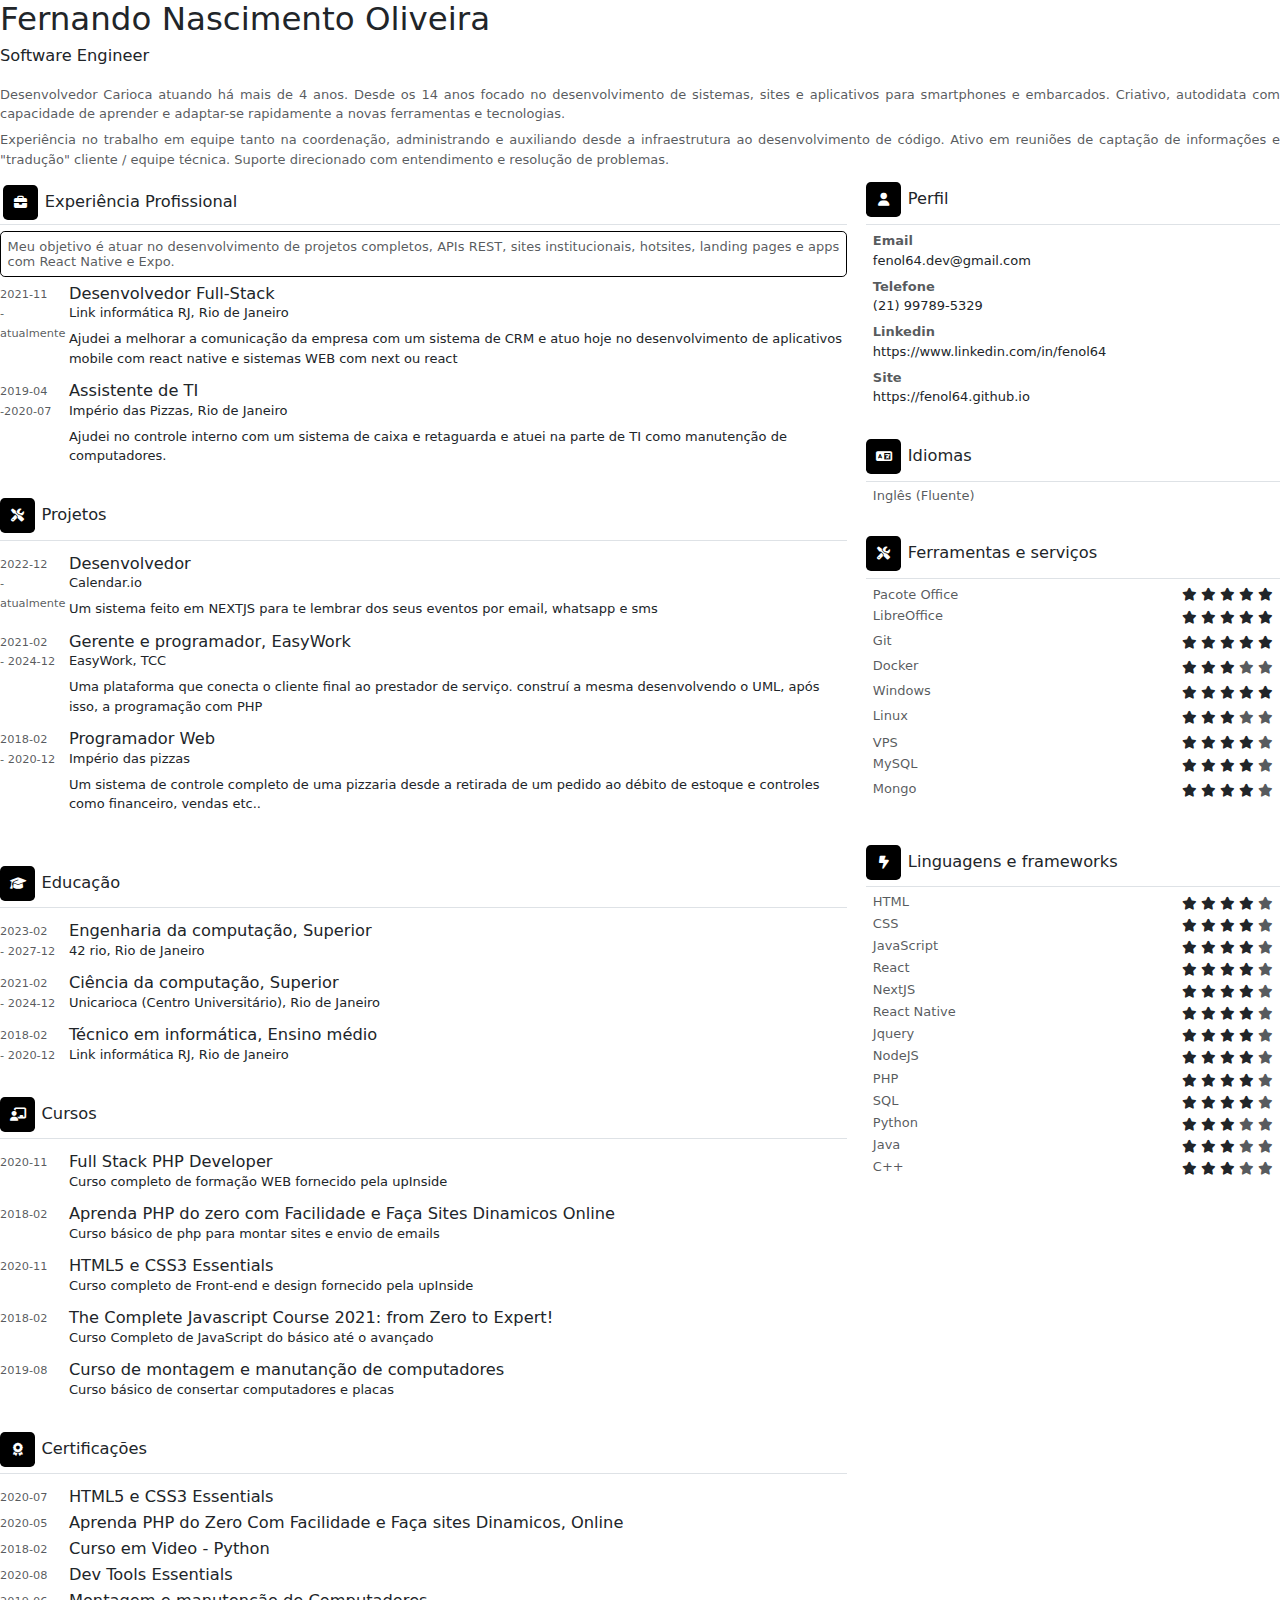
==== commit 88ea5571: "canges on crv" ====
--- a/src/curriculo-pt.html
+++ b/src/curriculo-pt.html
@@ -41,8 +41,7 @@
                             <h1 class="h5 ">Experiência Profissional</h1>
                         </div>
                         <p class="text-muted text-justify my-2 p-2 h6 fw-normal border border-black rounded">
-                            Meu objetivo é atuar no desenvolvimento de projetos completos, APIs REST com, Javascript
-                            (NodeJS),
+                            Meu objetivo é atuar no desenvolvimento de projetos completos, APIs REST,
                             sites institucionais, hotsites, landing pages e apps com React Native e Expo.
                         </p>
                     </header>
@@ -50,23 +49,6 @@
                         <header class="d-flex">
                             <div class="date">
                                 <span class="small text-muted">
-                                    2023-01 <br />
-                                    -atualmente
-                                </span>
-                            </div>
-                            <div class="right-container">
-                                <h1 class="h5 mb-0">Freelancer</h1>
-                                <p class="mb-2">Inob, Portugal</p>
-
-                                <p>Atuo no desenvolvimento de soluções digitais e aplicativos móveis hibridos com React
-                                    e React Native</p>
-                            </div>
-                        </header>
-                    </article>
-                    <article>
-                        <header class="d-flex">
-                            <div class="date">
-                                <span class="small text-muted">
                                     2021-11 <br />
                                     -atualmente
                                 </span>
@@ -76,7 +58,8 @@
                                 <p class="mb-2">Link informática RJ, Rio de Janeiro</p>
 
                                 <p>Ajudei a melhorar a comunicação da empresa com um sistema de CRM e atuo hoje no
-                                    desenvolvimento de aplicativos e sistemas WEB</p>
+                                    desenvolvimento de aplicativos mobile com react native e sistemas WEB com next ou
+                                    react</p>
                             </div>
                         </header>
                     </article>
@@ -169,6 +152,20 @@
                         </div>
                         <h1 class="h5 ">Educação</h1>
                     </div>
+                    <article>
+                        <header class="d-flex">
+                            <div class="date">
+                                <span class="small text-muted">
+                                    2023-02 <br />
+                                    - 2027-12
+                                </span>
+                            </div>
+                            <div class="right-container">
+                                <h1 class="h5 mb-0">Engenharia da computação, Superior</h1>
+                                <p>42 rio, Rio de Janeiro</p>
+                            </div>
+                        </header>
+                    </article>
                     <article>
                         <header class="d-flex">
                             <div class="date">
@@ -378,7 +375,7 @@
                         <h1 class="h5 ">Idiomas</h1>
                     </div>
                     <div class="p-2">
-                        <h2 class="text-muted fw-normal h6">Inglês (Avançado)</h2>
+                        <h2 class="text-muted fw-normal h6">Inglês (Fluente)</h2>
                     </div>
                 </section>
 
